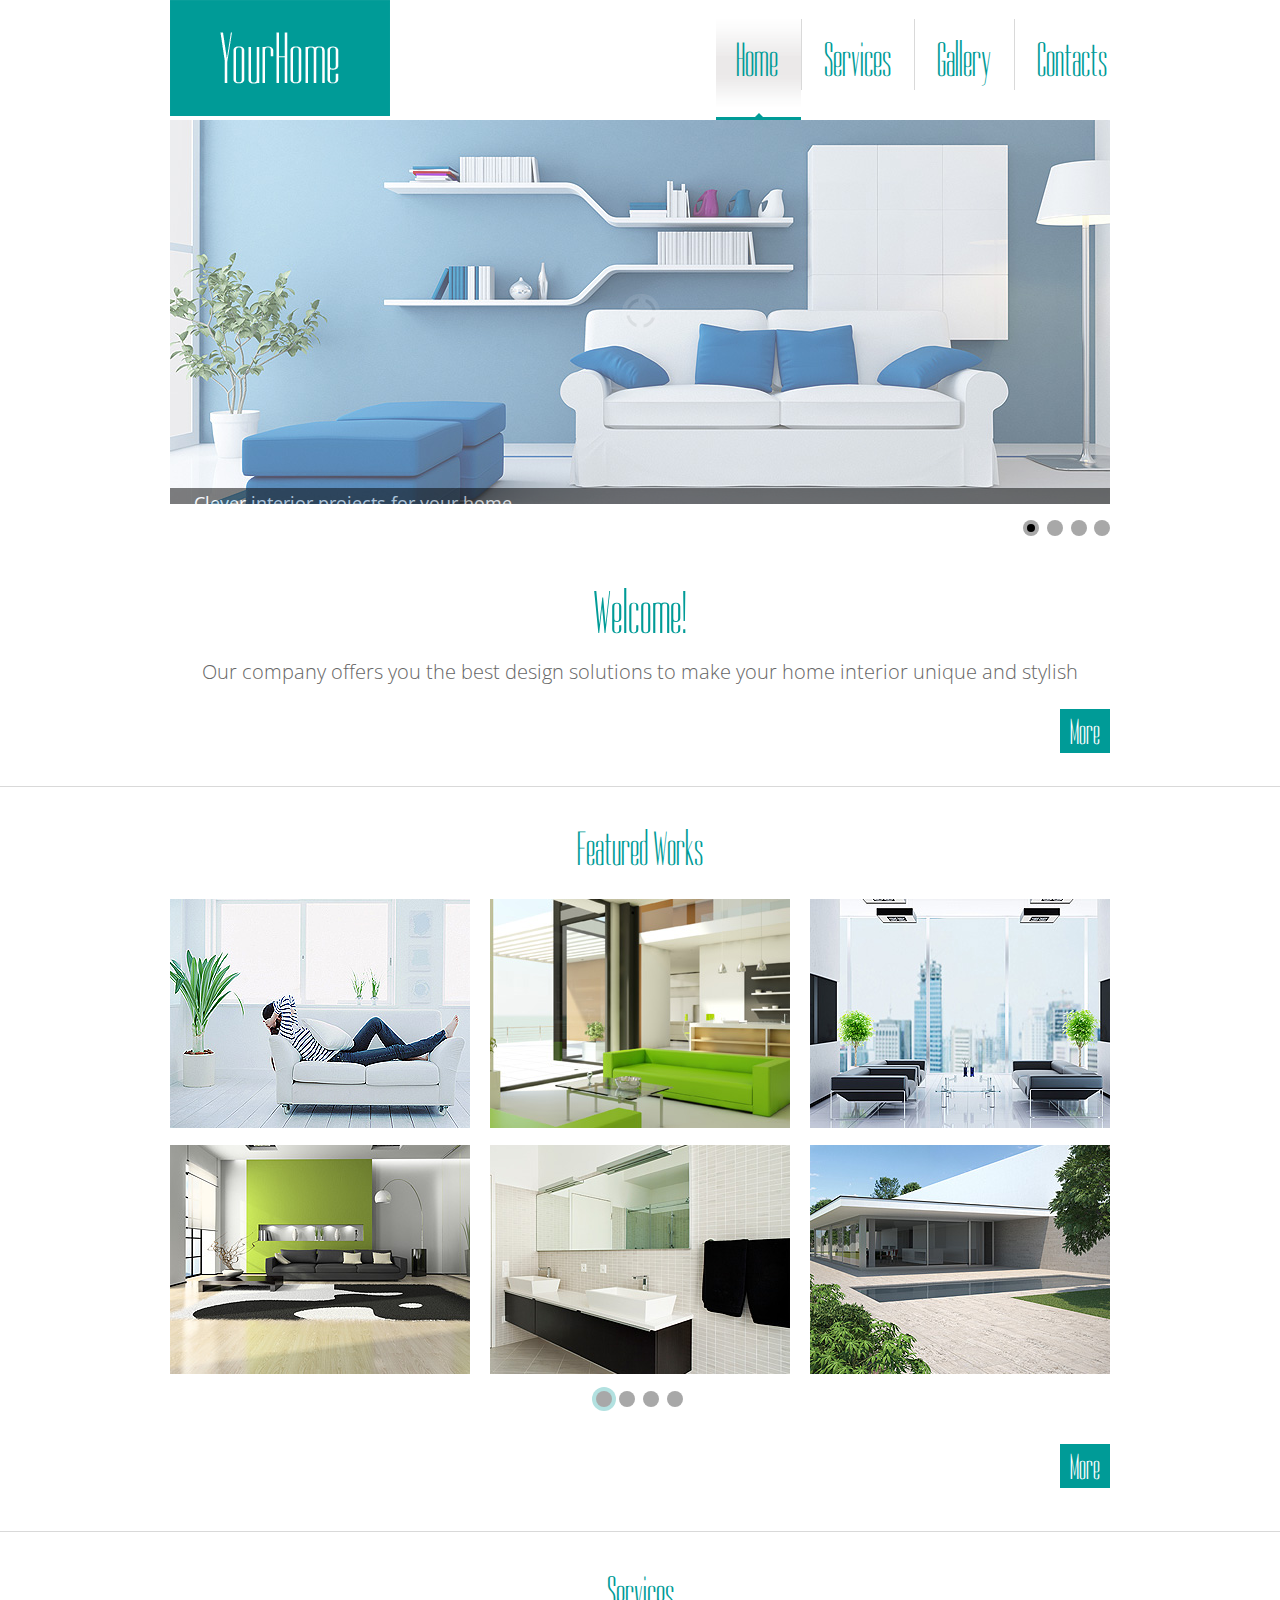
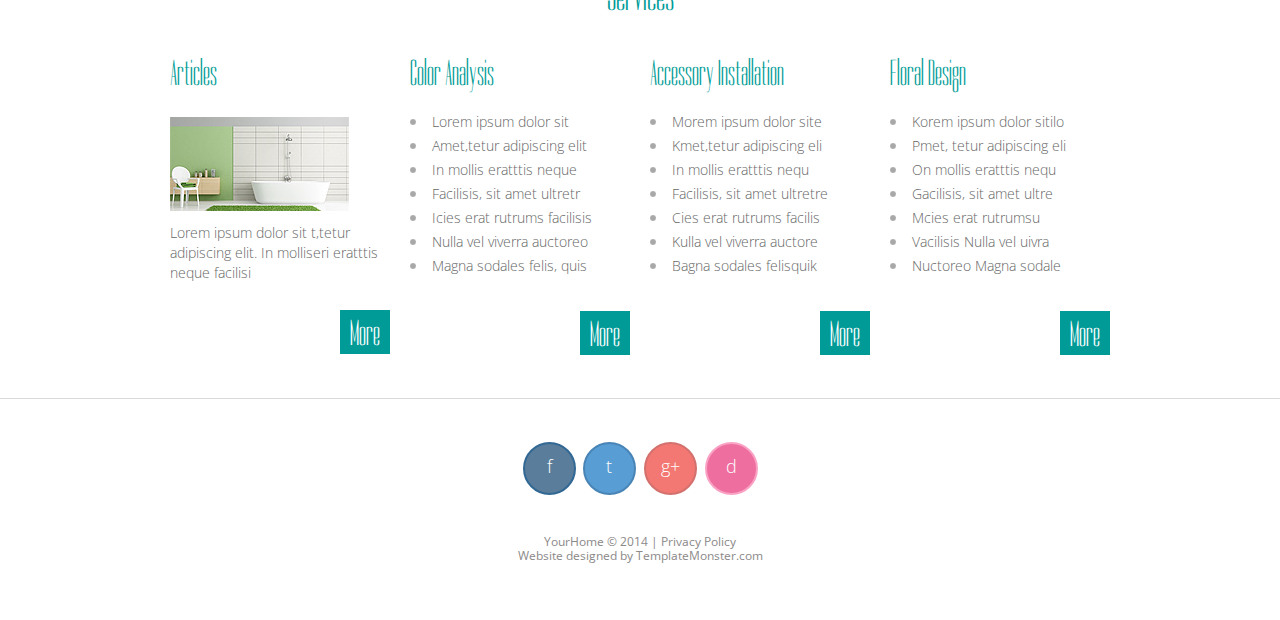
==== piscine_projet/site/index.html @ 0c4c8823 "projet piscine" ====
<!DOCTYPE html>
<html lang="en">
     <head>
     <title>Home</title>
     <meta charset="utf-8">
     <meta name = "format-detection" content = "telephone=no" />
     <link rel="icon" href="images/favicon.ico">
     <link rel="shortcut icon" href="images/favicon.ico" />
     <link rel="stylesheet" href="css/camera.css">
    <link rel="stylesheet"  href="css/component.css" />
  <link rel="stylesheet" type="text/css" href="css/tooltipster.css" />
     <link rel="stylesheet" href="css/style.css">
     <script src="js/jquery.js"></script>
     <script src="js/jquery-migrate-1.2.1.js"></script>
     <script src="js/script.js"></script> 
     <script src="js/superfish.js"></script>
     <script src="js/jquery.ui.totop.js"></script>
     <script src="js/jquery.equalheights.js"></script>
     <script src="js/jquery.mobilemenu.js"></script>
     <script src="js/jquery.easing.1.3.js"></script>
      <script src="js/jquery.tooltipster.js"></script>
     <script src="js/camera.js"></script>
     <!--[if (gt IE 9)|!(IE)]><!-->
     <script src="js/jquery.mobile.customized.min.js"></script>
     <!--<![endif]-->
    <script src="js/modernizr.custom.js"></script>
     <script>
       $(document).ready(function(){
        jQuery('#camera_wrap').camera({
            loader: 'pie',
            pagination: true ,
            minHeight: '200',
            thumbnails: true,
            height: '40.85106382978723%',
            caption: true,
            navigation: true,
            fx: 'mosaic'
          });
        $().UItoTop({ easingType: 'easeOutQuart' });
               $('.tooltip').tooltipster();

        });
     </script>

    <!--[if lt IE 9]>
       <div style=' clear: both; text-align:center; position: relative;'>
         <a href="http://windows.microsoft.com/en-US/internet-explorer/products/ie/home?ocid=ie6_countdown_bannercode">
           <img src="http://storage.ie6countdown.com/assets/100/images/banners/warning_bar_0000_us.jpg" border="0" height="42" width="820" alt="You are using an outdated browser. For a faster, safer browsing experience, upgrade for free today." />
         </a>
      </div>
      <script src="js/html5shiv.js"></script>
      <link rel="stylesheet" media="screen" href="css/ie.css">


    <![endif]-->
     </head>
     
     <body class="page1" id="top">
     
<!--==============================header=================================--> 
<header>  
  <div class="container_12">
    <div class="grid_12">
        <h1>
        <a href="index.html">
          <img src="images/logo.png" alt="Your Happy Family">
        </a>
      </h1>
        <div class="menu_block ">
          <nav class="horizontal-nav full-width horizontalNav-notprocessed">
            <ul class="sf-menu">
                 <li class="current"><a href="index.html">Home</a></li>
                 <li><a href="index-1.html">Services</a></li>
                 <li><a href="index-2.html">Gallery</a></li>

                 <li><a href="index-4.html">Contacts</a></li>
               </ul>
            </nav>
           <div class="clear"></div>
        </div>
      </div>      
   </div>
</header>
<div class="container_12">
  <div class="grid_12">
    <div class="slider_wrapper ">
       <div class="camera_wrap" id="camera_wrap">
            <div data-thumb="images/thumb.png" data-src="images/slide.jpg">
                <div class="caption fadeFromBottom">
                    Clever interior projects for your home
                </div>
            </div>
            <div data-thumb="images/thumb1.jpg" data-src="images/slide1.jpg">
                <div class="caption fadeFromBottom">
                    Home improvement ideas for you
                </div>
            </div>
            <div data-thumb="images/thumb2.png" data-src="images/slide2.jpg">
                <div class="caption fadeFromBottom">
                    Premium design tips
                </div>
            </div>
            <div data-thumb="images/thumb3.png" data-src="images/slide3.jpg">
                <div class="caption fadeFromBottom">
                  Only creative ideas
                </div>
            </div>           
        </div>
    </div>
  </div>
</div>
<div class="page1_block">
  <div class="container_12">
    <div class="grid_12">
      <div class="center">
        <h2>Welcome!</h2>
        Our company offers you the best design solutions to make your home interior unique and stylish
        <div class="alright">
          <a href="#" class="btn">More</a>
        </div>
      </div>
    </div>
  </div>
</div>
<!--==============================Content=================================-->
<div class="content"><div class="ic">More Website Templates @ TemplateMonster.com - March 10, 2014!</div>
  <div class="container_12">
    <div class="grid_12 center">
      <h3>Featured Works</h3>
      <section class="tt-grid-wrapper">
        <ul class="tt-grid tt-effect-stackback tt-effect-delay">
          
          <li><a href="#"><img src="images/feat1.jpg" alt="img01"></a></li>
          <li><a href="#"><img src="images/feat2.jpg" alt="img02"></a></li>
          <li><a href="#"><img src="images/feat3.jpg" alt="img03"></a></li>
          <li><a href="#"><img src="images/feat4.jpg" alt="img04"></a></li>
          <li><a href="#"><img src="images/feat5.jpg" alt="img05"></a></li>
          <li><a href="#"><img src="images/feat6.jpg" alt="img06"></a></li>
        </ul>
        <nav>
          <a class="tt-current"></a><a></a><a></a><a></a>
        </nav>
      </section>
      <div class="clear"></div>
      <div class="alright">
      <a href="#" class="btn">More</a>
      </div>
    </div>
  </div>
  <div class="hor"></div>
  <div class="container_12">
    <div class="grid_12 center">
      <h3>Services</h3>
    </div>
    <div class="grid_3">
      <h4>Articles</h4>
      <img src="images/page1_img1.jpg" alt="" class="img_inner">
      Lorem ipsum dolor sit t,tetur adipiscing elit. In molliseri eratttis neque facilisi
      <div class="alright"><a href="#" class="btn">More</a></div>
    </div>
    <div class="grid_3">
      <h4>Color Analysis</h4>
      <ul class="list">
        <li><a href="#">Lorem ipsum dolor sit </a></li>
        <li><a href="#">Amet,tetur adipiscing elit</a></li>
        <li><a href="#">In mollis eratttis neque </a></li>
        <li><a href="#">Facilisis, sit amet ultretr</a></li>
        <li><a href="#">Icies erat rutrums facilisis</a></li>
        <li><a href="#">Nulla vel viverra auctoreo</a></li>
        <li><a href="#">Magna sodales felis, quis</a></li>
      </ul>
      <div class="alright"><a href="#" class="btn">More</a></div>
    </div>
    <div class="grid_3">
      <h4>Accessory Installation</h4>
      <ul class="list">
        <li><a href="#">Morem ipsum dolor site</a></li>
        <li><a href="#">Kmet,tetur adipiscing eli</a></li>
        <li><a href="#">In mollis eratttis nequ </a></li>
        <li><a href="#">Facilisis, sit amet ultretre</a></li>
        <li><a href="#">Cies erat rutrums facilis </a></li>
        <li><a href="#">Kulla vel viverra auctore</a></li>
        <li><a href="#">Bagna sodales felisquik </a></li>
      </ul>
      <div class="alright"><a href="#" class="btn">More</a></div>
    </div>
    <div class="grid_3">
      <h4>Floral Design</h4>
      <ul class="list">
        <li><a href="#">Korem ipsum dolor sitilo</a></li>
        <li><a href="#">Pmet, tetur adipiscing eli</a></li>
        <li><a href="#">On mollis eratttis nequ </a></li>
        <li><a href="#">Gacilisis, sit amet ultre</a></li>
        <li><a href="#">Mcies erat rutrumsu </a></li>
        <li><a href="#">Vacilisis Nulla vel uivra </a></li>
        <li><a href="#">Nuctoreo Magna sodale </a></li>
      </ul>    
      <div class="alright"><a href="#" class="btn">More</a></div>
    </div>
  </div>
</div>
<!--==============================footer=================================-->
<footer>   
    <div class="container_12">
      
      <div class="grid_12">
      <div class="socials">
      <section id="facebook">
        <a href="#" target="_blank"><span id="fackbook" class="tooltip" title="Link us on Facebook">f</span></a>
        </section>
        <section id="twitter">
        <a href="#" target="_blank"><span id="twitter-default" class="tooltip" title="Follow us on Twitter">t</span></a>
        </section>      
        <section id="google">
        <a href="#" target="_blank"><span id="google-default" class="tooltip" title="Follow us on Google Plus">g<span>+</span></span></a>
        </section>        
        <section id="rss">
        <a href="#" target="_blank"><span id="rss-default" class="tooltip" title="Follow us on Dribble">d</span></a>
        </section>      
        </div>
        <div class="copy">
        YourHome &copy; 2014  |  <a href="#">Privacy Policy</a> <br> Website designed by <a href="http://www.templatemonster.com/" rel="nofollow">TemplateMonster.com  </a>
        </div>
         
      </div>
    </div>  
</footer>
    <script src="js/classie.js"></script>

    <script src="js/thumbnailGridEffects.js"></script>

</body>
</html>
---- piscine_projet/site/css/camera.css ----
/**************************
*
*	GENERAL
*
**************************/


.slider_wrapper {
	position: relative;
	text-align: left;
	z-index: 999;
}

.camera_target_content {
	overflow: hidden !important;

}

.camera_wrap {
	display: none;
	position: relative;
	overflow: visible !important;
	z-index: 0;
	margin-bottom: 0 !important;
}


.camera_wrap img {
	max-width: 10000px;
}

.camera_fakehover {
	height: 100%;
	min-height: 60px;
	position: relative;
	width: 100%;
}

.camera_src {
	display: none;
}
.cameraCont, .cameraContents {
	height: 100%;
	position: relative;
	width: 100%;
	z-index: 1;
}
.cameraSlide {
	bottom: 0;
	left: 0;
	position: absolute;
	right: 0;
	top: 0;
	width: 100%;
}
.cameraContent {
	bottom: 0;
	display: none;
	left: 0;
	position: absolute;
	right: 0;
	top: 0;
	width: 100%;
}
.camera_target {
	bottom: 0;
	height: 100%;
	left: 0;
	overflow: hidden;
	position: absolute;
	right: 0;
	text-align: left;
	top: 0;
	width: 100%;
	z-index: 0;
}
.camera_overlayer {
	bottom: 0;
	height: 100%;
	left: 0;
	overflow: hidden;
	position: absolute;
	right: 0;
	top: 0;
	width: 100%;
	z-index: 0;
}
.camera_target_content {
	bottom: 0;
	left: 0;
	overflow: hidden;
	position: absolute;
	right: 0;
	top: 0;
	z-index: 2;
}
.camera_target_content .camera_link {
    background: url(../images/blank.gif);
	display: block;
	height: 100%;
	text-decoration: none;
}
.camera_loader {
    background: #fff url(../images/camera-loader.gif) no-repeat center;
	background: rgba(255, 255, 255, 0.9) url(../images/camera-loader.gif) no-repeat center;
	border: 1px solid #ffffff;
	border-radius: 18px;
	height: 36px;
	left: 50%;
	overflow: hidden;
	position: absolute;
	margin: -18px 0 0 -18px;
	top: 50%;
	width: 36px;
	z-index: 3;
}

.camera_nav_cont {
	height: 65px;
	overflow: hidden;
	position: absolute;
	right: 9px;
	top: 15px;
	width: 120px;
	z-index: 4;
}
.camerarelative {
	overflow: hidden;
	position: relative;
}
.imgFake {
	cursor: pointer;
}
.camera_commands > .camera_stop {
	display: none;	
}


.camera_thumbs_cont {
	z-index: 900;
	position: absolute;
	bottom: 0;
	left: 0;
	right: 0;
}


.camera_thumbs_cont > div {
	float: left;
	width: 100%;

}
.camera_thumbs_cont ul {
	background: url(../images/thumb_bg.png) 0 0 repeat;
	overflow: hidden;
	position: relative;
	width: 100% !important;
	margin: 0 !important;
	margin-left: 0px !important;
	left: 0% !important;
	margin-top: 0px !important;
	text-align: center;
	padding: 10px 0 10px;
}
.camera_thumbs_cont ul li {
	background-color: transparent;
	display: inline-block;
	font-size: 0;
	line-height: 0;
	transition: 0.5s ease;
	-o-transition: 0.5s ease;
	-webkit-transition: 0.5s ease;
}

.camera_thumbs_cont ul li+li  {
	margin-left: 11px !important;
}
.camera_thumbs_cont ul li > img {
	cursor: pointer;
	opacity: 1 !important;
	vertical-align:bottom;
	transition: 0.5s ease;
	-o-transition: 0.5s ease;
	-webkit-transition: 0.5s ease;
}





.camera_thumbs_cont ul li:hover, .camera_thumbs_cont ul li.cameracurrent {
	opacity: 0.5;
}
.camera_clear {
	display: block;
	clear: both;
}
.showIt {
	display: none;
}
.camera_clear {
	clear: both;
	display: block;
	height: 1px;
	margin: -1px 0 25px;
	position: relative;
	text-align: right;
}



.caption {
	position: absolute;
	text-align: left;
	left: 0px;
	right: 0;
	font-weight: normal;
	bottom: 0px;
	font-size: 18px;
	line-height: 20px;
	padding: 5px 24px 8px ;
	color: #fff;
	background-color: #000;
	-moz-box-sizing: border-box;
	-webkit-box-sizing: border-box;
	-o-box-sizing: border-box;
	box-sizing: border-box;
}


.caption a {
	font: 600 15px/20px 'Open Sans', sans-serif;
	text-transform: uppercase;
	color: #fff;
	display: inline-block;
	background-color: #ffd400;
	padding: 14px 20px 16px;
}

.caption a:hover {
	background-color: #363f45;
}

/**************************
*
*	COLORS & SKINS
*
**************************/

/*

.camera_pag  {
	display: block;
	position: absolute;
	bottom: 20px;
	right: 20px;
	overflow: hidden;
	z-index: 999;
	text-align: left;

}

.camera_pag_ul {
 	overflow: hidden;


}

.camera_pag ul li {
	float: left;
}

.camera_pag ul li+li {
	margin-left: 8px;
}

.camera_pag ul li+li+li {
	margin-left: 7px;
}

.camera_pag ul li span {
	background: url(../images/pagination.png) right 0 no-repeat;
	display: block;
	width: 14px;
	height: 14px;
	overflow: hidden;
	color: transparent;
	text-indent: -100px;
}

.camera_pag ul li:hover span, .camera_pag ul li.cameracurrent span {
	cursor: pointer;
	background-position: 0 0;
}









*/






.camera_command_wrap {
	left: 0;
	position: relative;
	right:0;
	z-index: 4;
}
.camera_wrap .camera_pag .camera_pag_ul {
	list-style: none;
	margin: 0;
	padding: 0;
	text-align: right;
}
.camera_wrap .camera_pag .camera_pag_ul li {
	-webkit-border-radius: 8px;
	-moz-border-radius: 8px;
	border-radius: 8px;
	cursor: pointer;
	display: inline-block;
	height: 16px;
	margin: 20px 5px;
	position: relative;
	text-align: left;
	text-indent: -9999px;
	width: 16px;
}
.camera_commands_emboss .camera_pag .camera_pag_ul li {
	-moz-box-shadow:
		0px 1px 0px rgba(255,255,255,1),
		inset 0px 1px 1px rgba(0,0,0,0.2);
	-webkit-box-shadow:
		0px 1px 0px rgba(255,255,255,1),
		inset 0px 1px 1px rgba(0,0,0,0.2);
	box-shadow:
		0px 1px 0px rgba(255,255,255,1),
		inset 0px 1px 1px rgba(0,0,0,0.2);
}
.camera_wrap .camera_pag .camera_pag_ul li > span {
	-webkit-border-radius: 5px;
	-moz-border-radius: 5px;
	border-radius: 5px;
	height: 8px;
	left: 4px;
	overflow: hidden;
	position: absolute;
	top: 4px;
	width: 8px;
}
.camera_commands_emboss .camera_pag .camera_pag_ul li:hover > span {
	-moz-box-shadow:
		0px 1px 0px rgba(255,255,255,1),
		inset 0px 1px 1px rgba(0,0,0,0.2);
	-webkit-box-shadow:
		0px 1px 0px rgba(255,255,255,1),
		inset 0px 1px 1px rgba(0,0,0,0.2);
	box-shadow:
		0px 1px 0px rgba(255,255,255,1),
		inset 0px 1px 1px rgba(0,0,0,0.2);
}
.camera_wrap .camera_pag .camera_pag_ul li.cameracurrent > span {
	-moz-box-shadow: 0;
	-webkit-box-shadow: 0;
	box-shadow: 0;
}
.camera_pag_ul li img {
	display: none;
	position: absolute;
}
.camera_pag_ul .thumb_arrow {
  	width: 0px;
	height: 0px;
	border-style: solid;
	border-width: 8px 7px 0 7px;
	border-color: #ffffff transparent transparent transparent;
	top: -8px !important;
	left: 50%;
	margin-left: -7px;
	position: absolute;
}
.camera_prev, .camera_next, .camera_commands {
	cursor: pointer;
	height: 40px;
	margin-top: -20px;
	position: absolute;
	top: 50%;
	width: 40px;
	z-index: 2;
}
.camera_prev {
	left: 0;
}
.camera_prev > span {
	display: block;
	height: 40px;
	width: 40px;
}
.camera_next {
	right: 0;
}
.camera_next > span {
	display: block;
	height: 40px;
	width: 40px;
}
.camera_commands {
	right: 41px;
}
.camera_commands > .camera_play {
	height: 40px;
	width: 40px;
}
.camera_commands > .camera_stop {
	display: block;
	height: 40px;
	width: 40px;
}
.camera_wrap .camera_pag .camera_pag_ul li {
	-webkit-border-radius: 8px;
	-moz-border-radius: 8px;
	border-radius: 8px;
	cursor: pointer;
	display: inline-block;
	height: 16px;
	margin: 20px 5px;
	position: relative;
	text-indent: -9999px;
	width: 16px;
}
.camera_thumbs_cont {
	-webkit-border-bottom-right-radius: 4px;
	-webkit-border-bottom-left-radius: 4px;
	-moz-border-radius-bottomright: 4px;
	-moz-border-radius-bottomleft: 4px;
	border-bottom-right-radius: 4px;
	border-bottom-left-radius: 4px;
	overflow: hidden;
	position: relative;
	width: 100%;
}
.camera_commands_emboss .camera_thumbs_cont {
	-moz-box-shadow:
		0px 1px 0px rgba(255,255,255,1),
		inset 0px 1px 1px rgba(0,0,0,0.2);
	-webkit-box-shadow:
		0px 1px 0px rgba(255,255,255,1),
		inset 0px 1px 1px rgba(0,0,0,0.2);
	box-shadow:
		0px 1px 0px rgba(255,255,255,1),
		inset 0px 1px 1px rgba(0,0,0,0.2);
}
.camera_thumbs_cont > div {
	float: left;
	width: 100%;
}
.camera_thumbs_cont ul {
	overflow: hidden;
	padding: 3px 4px 8px;
	position: relative;
	text-align: center;
}
.camera_thumbs_cont ul li {
	display: inline;
	padding: 0 4px;
}
.camera_thumbs_cont ul li > img {
	border: 1px solid;
	cursor: pointer;
	margin-top: 5px;
	vertical-align:bottom;
}
.camera_clear {
	display: block;
	clear: both;
}
.showIt {
	display: none;
}
.camera_clear {
	clear: both;
	display: block;
	height: 1px;
	margin: -1px 0 25px;
	position: relative;
}

.camera_pag {
	z-index: 999;
}

.camera_pag_ul {
	padding-right: 1px !important;
}

.camera_pag_ul li {
	margin-top: 16px !important;
	margin-left: 8px !important;
	margin-right: 0 !important;
	margin-bottom: 0 !important;
    background: none repeat scroll 0 0 #a8a8a8;
}


.camera_pag_ul li+li+li{
	margin-right: -1px !important;
}

.camera_wrap .camera_pag .camera_pag_ul li.cameracurrent > span {
    background: none repeat scroll 0 0 #000;
}

.camera_pag_ul li img {
	top: -70px !important;
    border: 3px solid #fff;
    box-shadow: 0 1px 6px rgba(0, 0, 0, 0.5);
}

.camera_pie {
	left: 858px;
	top: 24px;
	position: absolute;
}

.camera_prev, .camera_next {
	transition: opacity 0.5s ease;
	-o-transition: opacity 0.5s ease;
	-webkit-transition: opacity 0.5s ease;
	display: block;
	position: absolute;
	width: 39px;
	height: 39px;
	left: 0;
	color: #cdcdce;
	cursor: pointer;
	top: 148px;
	margin-top: 0;
	opacity: 0;
	z-index: 999;
	background: url(../images/prevnext.png) 0 0 no-repeat;
}

#camera_wrap:hover .camera_prev,
#camera_wrap:hover .camera_next,
#camera_wrap:hover .camera_play, 
#camera_wrap:hover .camera_stop  {
	opacity: 1;
}

.camera_next {
	right: 0;
	left: auto;
	background-position: right bottom;
}

.camera_prev:hover {
	background-position: 0 bottom;
}

.camera_next:hover  {
	background-position: right 0;
}

.camera_commands {
	position: absolute;
	top: 148px;
	right: 40px;
	margin: 0;
}

.camera_play, 
.camera_stop {
	opacity: 0;
	background: url(../images/cam_play.png) 0 0 no-repeat;
	width: 39px;
	height: 39px !important;
	transition: opacity 0.5s ease;
	-o-transition: opacity 0.5s ease;
	-webkit-transition: opacity 0.5s ease;
}

.camera_play {
	display: none;
	background-position: 0 bottom;
}
---- piscine_projet/site/css/component.css ----
.tt-grid *,
.tt-grid *:after,
.tt-grid *::before {
	-webkit-box-sizing: border-box;
	-moz-box-sizing: border-box;
	box-sizing: border-box;
}

.tt-grid {
	position: relative;
	padding-top: 16px;
	margin: 0px -10px 8px;
	max-width: 960px;
	list-style: none;
	text-align: center;
	font-size: 0px;
}

.tt-grid:before,
.tt-grid:after {
	display: table;
	content: ' ';
}

.tt-grid:after {
	clear: both;
}

.tt-grid li {
	position: relative;
	display: inline-block;
	margin: 8px 10px 9px;
	width: 300px;
	height: 229px;
	-webkit-backface-visibility: hidden;
	backface-visibility: hidden;
}

.tt-grid li a,
.tt-grid li a img {
	display: block;
	margin: 0 auto;
	border: none;
}

.tt-grid li a {
	background: #000;
	position: absolute;
	top: 0;
	left: 0;
}

.tt-grid li a:nth-child(2) {
	z-index: 1;
	visibility: hidden;
}

/* Navigation */
.tt-grid-wrapper nav {
	text-align: center;
}

.tt-grid-wrapper nav a {
	display: inline-block;

	margin: 0 4px 0 3px;
	width: 16px;
	height: 16px;
	border-radius: 50%;
	background: #a8a8a8;
	cursor: pointer;
	-webkit-transition: all 0.2s;
	transition: all 0.2s;
}

.tt-grid-wrapper nav a+a+a {
	margin-left: 4px;
}

.touch .tt-grid-wrapper nav a {
	width: 30px;
	height: 30px;
}

.tt-grid-wrapper nav a:hover {
	opacity: 1;
}

.tt-grid-wrapper nav a.tt-current {
	opacity: 1;
	box-shadow: 0 0 0 4px #b2e1e0;
}

.tt-grid.tt-effect-active li a {
	pointer-events: none;
}

/* Individual grid effects */

/* Fall down / scale up */
.tt-effect-fall.tt-effect-active li:not(.tt-empty) a:first-child {
	-webkit-animation: fallDown 0.6s forwards;
	animation: fallDown 0.6s forwards;
}

.tt-effect-fall.tt-effect-active li a:nth-child(2),
.tt-effect-fall.tt-effect-active li.tt-empty a {
	opacity: 0;
	-webkit-animation: scaleUpFadeIn 0.6s forwards;
	animation: scaleUpFadeIn 0.6s forwards;
}

/* Slide and reveal */
.tt-effect-slide.tt-effect-active li:not(.tt-empty) a:first-child {
	z-index: 100;
	overflow: hidden;
	margin: 0;
	-webkit-animation: slideOut 0.5s forwards;
	animation: slideOut 0.5s forwards;
}

.tt-effect-slide.tt-effect-active a:nth-child(2) {
	visibility: visible;
}

.tt-effect-slide.tt-effect-active li:not(.tt-empty) a:only-child {
	-webkit-animation: fadeOut 0.5s forwards;
	animation: fadeOut 0.5s forwards;
}

.tt-effect-slide.tt-effect-active li.tt-empty a {
	-webkit-animation: fadeIn 0.5s forwards;
	animation: fadeIn 0.5s forwards;
}

/* Fall and rotate */
.tt-effect-fallrotate.tt-effect-active li:not(.tt-empty) a:first-child {
	z-index: 10;
	-webkit-transform-origin: 0 0;
	transform-origin: 0 0;
	-webkit-animation: fallRotate 0.6s ease-in forwards;
	animation: fallRotate 0.6s ease-in forwards;
}

.tt-effect-fallrotate.tt-effect-active li a:nth-child(2),
.tt-effect-fallrotate.tt-effect-active li.tt-empty a {
	visibility: visible;
}

.tt-effect-fallrotate.tt-effect-active li.tt-empty a {
	opacity: 0;
	-webkit-animation: fadeIn 0.6s forwards;
	animation: fadeIn 0.6s forwards;
}

.tt-effect-fallrotate li:nth-child(4) { z-index: 1; } /* order for correct overlapping */
.tt-effect-fallrotate li:nth-child(5) { z-index: 2; }
.tt-effect-fallrotate li:nth-child(6) { z-index: 3; }
.tt-effect-fallrotate li:first-child { z-index: 4; }
.tt-effect-fallrotate li:nth-child(2) { z-index: 5; }
.tt-effect-fallrotate li:nth-child(3) { z-index: 6; }

/* Scale and rotate */
.tt-effect-scalerotate.tt-effect-active li:not(.tt-empty) a:first-child {
	-webkit-animation: scaleRotateOut 0.6s forwards;
	animation: scaleRotateOut 0.6s forwards;
}

.tt-effect-scalerotate.tt-effect-active li a:nth-child(2),
.tt-effect-scalerotate.tt-effect-active li.tt-empty a {
	opacity: 0;
	-webkit-animation: scaleRotateIn 0.6s forwards;
	animation: scaleRotateIn 0.6s forwards;
}

.tt-effect-scalerotate.tt-effect-active li:not(.tt-empty) a:only-child {
	-webkit-animation: fadeOut 0.6s forwards;
	animation: fadeOut 0.6s forwards;
}

.tt-effect-scalerotate li:nth-child(-n+3) { z-index: 2; } /* order for correct overlapping */
.tt-effect-scalerotate li:nth-last-child(-n+3) { z-index: 1; }

/* Stack back 3D */
.tt-effect-stackback li {
	-webkit-perspective: 1000px;
	perspective: 1000px;
}

.tt-effect-stackback li a {
	-webkit-transform-style: preserve-3d;
	transform-style: preserve-3d;
	-webkit-backface-visibility: hidden;
	backface-visibility: hidden;
}

.tt-effect-stackback.tt-effect-active li:not(.tt-empty) a:first-child {
	-webkit-animation: moveLeft 0.8s forwards;
	animation: moveLeft 0.8s forwards;
}

.tt-effect-stackback.tt-effect-active li a:nth-child(2),
.tt-effect-stackback.tt-effect-active li.tt-empty a {
	z-index: -1;
	-webkit-animation: popUp 0.8s ease-in forwards;
	animation: popUp 0.8s ease-in forwards;
}

.tt-effect-stackback.tt-effect-active li:not(.tt-empty) a:only-child {
	-webkit-animation: fadeOut 0.8s forwards;
	animation: fadeOut 0.8s forwards;
}

.tt-effect-stackback.tt-effect-active li.tt-empty a {
	opacity: 0;
	-webkit-animation: fadeIn 0.8s forwards;
	animation: fadeIn 0.8s forwards;
}

/* 3d flip */
.tt-effect-3dflip li {
	-webkit-perspective: 1000px;
	perspective: 1000px;
}

.tt-effect-3dflip li a {
	-webkit-transform-style: preserve-3d;
	transform-style: preserve-3d;
	-webkit-backface-visibility: hidden;
	backface-visibility: hidden;
}

.tt-effect-3dflip.tt-effect-active li:not(.tt-empty) a:first-child {
	-webkit-transform-origin: 0% 50%;
	transform-origin: 0% 50%;
	-webkit-animation: rotateOutLeft 0.6s forwards;
	animation: rotateOutLeft 0.6s forwards;
}

.tt-effect-3dflip.tt-effect-active li a:nth-child(2),
.tt-effect-3dflip.tt-effect-active li.tt-empty a {
	opacity: 0;
	-webkit-transform-origin: 100% 50%;
	transform-origin: 100% 50%;
	-webkit-animation: rotateInRight 0.6s ease-in forwards;
	animation: rotateInRight 0.6s ease-in forwards;
}

/* Bring back */
/* From https://github.com/hakimel/kontext by Hakim El Hattab, http://hakim.se */
.tt-effect-bringback li {
	-webkit-perspective: 1000px;
	perspective: 1000px;
}

.tt-effect-bringback li a {
	-webkit-transform-style: preserve-3d;
	transform-style: preserve-3d;
	-webkit-backface-visibility: hidden;
	backface-visibility: hidden;
}

.tt-effect-bringback.tt-effect-active li:not(.tt-empty) a:first-child {
	-webkit-animation: hideLeft 0.8s forwards;
	animation: hideLeft 0.8s forwards;
}

.tt-effect-bringback.tt-effect-active li a:nth-child(2) {
	z-index: -1;
	-webkit-animation: showRight 0.8s forwards;
	animation: showRight 0.8s forwards;
}

.tt-effect-bringback.tt-effect-active li:not(.tt-empty) a:only-child {
	-webkit-animation: fadeOut 0.8s forwards;
	animation: fadeOut 0.8s forwards;
}

.tt-effect-bringback.tt-effect-active li.tt-empty a {
	opacity: 0;
	-webkit-animation: fadeIn 0.8s forwards;
	animation: fadeIn 0.8s forwards;
}

/* Superscale */
.tt-effect-superscale.tt-effect-active li:not(.tt-empty) a:first-child {
	-webkit-animation: scaleDown 0.6s ease-in-out forwards;
	animation: scaleDown 0.6s ease-in-out forwards;
}

.tt-effect-superscale.tt-effect-active li a:nth-child(2),
.tt-effect-superscale.tt-effect-active li.tt-empty a {
	opacity: 0;
	-webkit-animation: scaleIn 0.6s ease-in-out forwards;
	animation: scaleIn 0.6s ease-in-out forwards;
}

/* Center flip */
.tt-effect-flip li {
	-webkit-perspective: 1500px;
	perspective: 1500px;
}

.tt-effect-flip li a {
	-webkit-transform-style: preserve-3d;
	transform-style: preserve-3d;
	-webkit-backface-visibility: hidden;
	backface-visibility: hidden;
}

.tt-effect-flip.tt-effect-active li:not(.tt-empty) a:first-child {
	-webkit-animation: flipOut 0.8s ease-in forwards;
	animation: flipOut 0.8s ease-in forwards;
}

.tt-effect-flip.tt-effect-active li a:nth-child(2),
.tt-effect-flip.tt-effect-active li.tt-empty a {
	opacity: 0;
	-webkit-animation: flipIn 0.8s ease-in forwards;
	animation: flipIn 0.8s ease-in forwards;
}

/* Front row */
.tt-effect-frontrow li {
	overflow: hidden;
}

.tt-effect-frontrow.tt-effect-active li:not(.tt-empty) a:first-child {
	-webkit-animation: moveToBack 0.8s forwards;
	animation: moveToBack 0.8s forwards;
}

.tt-effect-frontrow.tt-effect-active li a:nth-child(2),
.tt-effect-frontrow.tt-effect-active li.tt-empty a {
	-webkit-animation: moveToFront 0.8s forwards;
	animation: moveToFront 0.8s forwards;
}

.tt-effect-frontrow.tt-effect-active li.tt-empty a {
	opacity: 0;
}

.tt-effect-frontrow.tt-effect-active li:not(.tt-empty) a:only-child {
	-webkit-animation: fadeOut 0.5s forwards;
	animation: fadeOut 0.5s forwards;
}

/* Animation delays */
.tt-grid-wrapper .tt-effect-delay.tt-effect-active li:nth-child(2) a {
	-webkit-animation-delay: 0.1s;
	animation-delay: 0.1s;
}

.tt-grid-wrapper .tt-effect-delay.tt-effect-active li:nth-child(3) a {
	-webkit-animation-delay: 0.2s;
	animation-delay: 0.2s;
}

.tt-grid-wrapper .tt-effect-delay.tt-effect-active li:nth-child(4) a {
	-webkit-animation-delay: 0.3s;
	animation-delay: 0.3s;
}

.tt-grid-wrapper .tt-effect-delay.tt-effect-active li:nth-child(5) a {
	-webkit-animation-delay: 0.4s;
	animation-delay: 0.4s;
}

.tt-grid-wrapper .tt-effect-delay.tt-effect-active li:nth-child(6) a {
	-webkit-animation-delay: 0.5s;
	animation-delay: 0.5s;
}

/* Reverse delays */
.tt-grid-wrapper .tt-effect-delay-reversed.tt-effect-active li:nth-child(5) a {
	-webkit-animation-delay: 0.1s;
	animation-delay: 0.1s;
}

.tt-grid-wrapper .tt-effect-delay-reversed.tt-effect-active li:nth-child(4) a {
	-webkit-animation-delay: 0.2s;
	animation-delay: 0.2s;
}

.tt-grid-wrapper .tt-effect-delay-reversed.tt-effect-active li:nth-child(3) a {
	-webkit-animation-delay: 0.3s;
	animation-delay: 0.3s;
}

.tt-grid-wrapper .tt-effect-delay-reversed.tt-effect-active li:nth-child(2) a {
	-webkit-animation-delay: 0.4s;
	animation-delay: 0.4s;
}

.tt-grid-wrapper .tt-effect-delay-reversed.tt-effect-active li:nth-child(1) a {
	-webkit-animation-delay: 0.5s;
	animation-delay: 0.5s;
}

/* Animations */
@-webkit-keyframes fallDown { 
	to { opacity: 0; -webkit-transform: translateY(70%); }
}

@keyframes fallDown { 
	to { opacity: 0; transform: translateY(70%); }
}

@-webkit-keyframes scaleUpFadeIn { 
	from { opacity: 0; -webkit-transform: scale(0.8); }
	to { visibility: visible; opacity: 1; -webkit-transform: scale(1); }
}

@keyframes scaleUpFadeIn { 
	from { opacity: 0; transform: scale(0.8); }
	to { visibility: visible; opacity: 1; transform: scale(1); }
}

@-webkit-keyframes slideOut { 
	from { width: 100%; }
	to { width: 0%; }
}

@keyframes slideOut { 
	from { width: 100%; }
	to { width: 0%; }
}

@-webkit-keyframes fadeOut { 
	from { opacity: 1; }
	to { opacity: 0; }
}

@keyframes fadeOut { 
	from { opacity: 1; }
	to { opacity: 0; }
}

@-webkit-keyframes fadeIn { 
	from { opacity: 0; }
	to { opacity: 1; }
}

@keyframes fadeIn { 
	from { opacity: 0; }
	to { opacity: 1; }
}

@-webkit-keyframes fallRotate { 
	0% { -webkit-transform: translateY(0%) rotate(0deg); -webkit-animation-timing-function: ease-in;}
	40% { -webkit-transform: translateY(0%) rotate(20deg); -webkit-animation-timing-function: ease-out;}
	60% { -webkit-transform: translateY(0%) rotate(15deg); opacity: 1;}
	100% { -webkit-transform: translateY(150%) rotate(17deg); opacity: 0; }
}

@keyframes fallRotate { 
	0% { transform: translateY(0%) rotate(0deg); animation-timing-function: ease-in;}
	40% { transform: translateY(0%) rotate(20deg); animation-timing-function: ease-out;}
	60% { transform: translateY(0%) rotate(15deg); opacity: 1;}
	100% { transform: translateY(150%) rotate(17deg); opacity: 0; }
}

@-webkit-keyframes scaleRotateOut { 
	100% { opacity: 0; -webkit-transform: scale(0); }
}

@keyframes scaleRotateOut { 
	100% { opacity: 0; transform: scale(0); }
}

@-webkit-keyframes scaleRotateIn { 
	0% { opacity: 0; -webkit-transform: translateX(50%) translateY(100%) rotate(25deg); }
	100% { visibility: visible; opacity: 1; -webkit-transform: translateX(0%) translateY(0%) rotate(0deg); }
}

@keyframes scaleRotateIn { 
	0% { opacity: 0; transform: translateX(50%) translateY(100%) rotate(25deg); }
	100% { visibility: visible; opacity: 1; transform: translateX(0%) translateY(0%) rotate(0deg); }
}

@-webkit-keyframes moveLeft { 
	50% { opacity: 1; -webkit-transform: translateX(-100%) rotateY(35deg) rotateX(10deg); }
	100% { opacity: 1; -webkit-transform: translateX(0%) rotateY(0deg) rotateX(0deg); }
}

@keyframes moveLeft {
	50% { opacity: 1; transform: translateX(-100%) rotateY(35deg) rotateX(10deg); }
	100% { opacity: 1; transform: translateX(0%) rotateY(0deg) rotateX(0deg); }
}

@-webkit-keyframes popUp { 
	0% { -webkit-transform: translateZ(-200px); }
	50% { z-index: -1; }
	51% { z-index: 1; }
	70% { z-index: 1; visibility: visible; -webkit-transform: translateZ(50px); -webkit-animation-timing-function: ease-out; }
	100% { z-index: 1; visibility: visible; -webkit-transform: translateZ(0px); }
}

@keyframes popUp { 
	0% { transform: translateZ(-200px); }
	50% { z-index: -1; }
	51% { z-index: 1; }
	70% { z-index: 1; visibility: visible; transform: translateZ(50px); animation-timing-function: ease-out; }
	100% { z-index: 1; visibility: visible; transform: translateZ(0px); }
}

@-webkit-keyframes rotateOutLeft { 
	100% { opacity: 0; -webkit-transform: rotateY(90deg); }
}

@keyframes rotateOutLeft { 
	100% { opacity: 0; transform: rotateY(90deg); }
}

@-webkit-keyframes rotateInRight { 
	0% { opacity: 0; -webkit-transform: rotateY(-90deg); }
	100% { visibility: visible; opacity: 1; -webkit-transform: rotateY(0deg); }
}

@keyframes rotateInRight { 
	0% { opacity: 0; transform: rotateY(-90deg); }
	100% { visibility: visible; opacity: 1; transform: rotateY(0deg); }
}

@-webkit-keyframes hideLeft { 
	0% { -webkit-transform: translateZ(0px); }
	40% { -webkit-transform: translate(-40%, 0) scale(0.8) rotateY(20deg); }
	100% { opacity: 1; -webkit-transform: translateZ(-400px); }
}

@keyframes hideLeft { 
	0% { transform: translateZ(0px); }
	40% { transform: translate(-40%, 0) scale(0.8) rotateY(20deg); }
	100% { transform: translateZ(-400px); }
}

@-webkit-keyframes showRight { 
	0% { -webkit-transform: translateZ(-400px); }
	40% {  z-index: -1; -webkit-transform: translate(40%, 0) scale(0.8) rotateY(-20deg); }
	41% {  z-index: 1; }
	100% { z-index: 1; visibility: visible; -webkit-transform: translateZ(0px); }
}

@keyframes showRight { 
	0% { transform: translateZ(-400px); }
	40% {  z-index: -1; transform: translate(40%, 0) scale(0.8) rotateY(-20deg); }
	41% {  z-index: 1; }
	100% { z-index: 1; visibility: visible; transform: translateZ(0px); }
}

@-webkit-keyframes scaleDown { 
	100% { opacity: 0; -webkit-transform: scale(0); }
}

@keyframes scaleDown { 
	100% { opacity: 0; transform: scale(0); }
}

@-webkit-keyframes scaleIn { 
	0% { opacity: 0; -webkit-transform: scale(1.2); }
	100% { visibility: visible; opacity: 1; -webkit-transform: scale(1); }
}

@keyframes scaleIn { 
	0% { opacity: 0; transform: scale(1.2); }
	100% { visibility: visible; opacity: 1; transform: scale(1); }
}

@-webkit-keyframes flipOut { 
	50% { opacity: 0; -webkit-transform: rotateY(90deg); }
	100% { opacity: 0; -webkit-transform: rotateY(90deg); }
}

@keyframes flipOut { 
	50% { opacity: 0; transform: rotateY(90deg); }
	100% { opacity: 0; transform: rotateY(90deg); }
}

@-webkit-keyframes flipIn { 
	0% { opacity: 0; -webkit-transform: rotateY(-90deg); }
	50% { opacity: 0; -webkit-transform: rotateY(-90deg); }
	75% { visibility: visible; opacity: 1; -webkit-transform: rotateY(15deg); -webkit-animation-timing-function: ease-in; }
	100% { visibility: visible; opacity: 1; -webkit-transform: rotateY(0deg); }
}

@keyframes flipIn { 
	0% { opacity: 0; transform: rotateY(-90deg); }
	50% { opacity: 0; transform: rotateY(-90deg); }
	75% { visibility: visible; opacity: 1; transform: rotateY(15deg); animation-timing-function: ease-in; }
	100% { visibility: visible; opacity: 1; transform: rotateY(0deg); }
}

@-webkit-keyframes moveToBack { 
	100% { -webkit-transform: translateX(-60%) scale(.8); }
}

@keyframes moveToBack { 
	100% { transform: translateX(-60%) scale(.8); }
}

@-webkit-keyframes moveToBack { 
	100% { -webkit-transform: translateX(-60%) scale(.8); }
}

@-webkit-keyframes moveToFront { 
	0% { -webkit-transform: translateX(100%) scale(.8); }
	100% { visibility: visible; opacity: 1; -webkit-transform: translateX(0%) scale(1); }
}

@keyframes moveToFront { 
	0% { transform: translateX(100%) scale(.8); }
	100% { visibility: visible; opacity: 1; transform: translateX(0%) scale(1); }
}
---- piscine_projet/site/css/tooltipster.css ----
html {
	 -webkit-font-smoothing: antialiased;
}


/* This is the default Tooltipster theme (feel free to modify or duplicate and create multiple themes!): */
.tooltipster-default {
	border-radius: 5px; 
	border: 2px solid #000;
	background: #4c4c4c;
	color: #fff;
}

/* Use this next selector to style things like font-size and line-height: */
.tooltipster-default .tooltipster-content {
	font-family: Arial, sans-serif;
	font-size: 14px;
	line-height: 16px;
	padding: 8px 10px;
	overflow: hidden;
}

/* This next selector defines the color of the border on the outside of the arrow. This will automatically match the color and size of the border set on the main tooltip styles. Set display: none; if you would like a border around the tooltip but no border around the arrow */
.tooltipster-default .tooltipster-arrow .tooltipster-arrow-border {
	/* border-color: ... !important; */
}


/* If you're using the icon option, use this next selector to style them */
.tooltipster-icon {
	cursor: help;
	margin-left: 4px;
}








/* This is the base styling required to make all Tooltipsters work */
.tooltipster-base {
	padding: 0;
	font-size: 0;
	line-height: 0;
	position: absolute;
	z-index: 9999999;
	pointer-events: none;
	width: auto;
	overflow: visible;
}
.tooltipster-base .tooltipster-content {
	overflow: hidden;
}


/* These next classes handle the styles for the little arrow attached to the tooltip. By default, the arrow will inherit the same colors and border as what is set on the main tooltip itself. */
.tooltipster-arrow {
	display: block;
	text-align: center;
	width: 100%;
	height: 100%;
	position: absolute;
	top: 0;
	left: 0;
	z-index: -1;
}
.tooltipster-arrow span, .tooltipster-arrow-border {
	display: block;
	width: 0; 
	height: 0;
	position: absolute;
}
.tooltipster-arrow-top span, .tooltipster-arrow-top-right span, .tooltipster-arrow-top-left span {
	border-left: 8px solid transparent !important;
	border-right: 8px solid transparent !important;
	border-top: 8px solid;
	bottom: -8px;
}
.tooltipster-arrow-top .tooltipster-arrow-border, .tooltipster-arrow-top-right .tooltipster-arrow-border, .tooltipster-arrow-top-left .tooltipster-arrow-border {
	border-left: 9px solid transparent !important;
	border-right: 9px solid transparent !important;
	border-top: 9px solid;
	bottom: -8px;
}

.tooltipster-arrow-bottom span, .tooltipster-arrow-bottom-right span, .tooltipster-arrow-bottom-left span {
	border-left: 8px solid transparent !important;
	border-right: 8px solid transparent !important;
	border-bottom: 8px solid;
	top: -8px;
}
.tooltipster-arrow-bottom .tooltipster-arrow-border, .tooltipster-arrow-bottom-right .tooltipster-arrow-border, .tooltipster-arrow-bottom-left .tooltipster-arrow-border {
	border-left: 9px solid transparent !important;
	border-right: 9px solid transparent !important;
	border-bottom: 9px solid;
	top: -8px;
}
.tooltipster-arrow-top span, .tooltipster-arrow-top .tooltipster-arrow-border, .tooltipster-arrow-bottom span, .tooltipster-arrow-bottom .tooltipster-arrow-border {
	left: 0;
	right: 0;
	margin: 0 auto;
}
.tooltipster-arrow-top-left span, .tooltipster-arrow-bottom-left span {
	left: 6px;
}
.tooltipster-arrow-top-left .tooltipster-arrow-border, .tooltipster-arrow-bottom-left .tooltipster-arrow-border {
	left: 5px;
}
.tooltipster-arrow-top-right span,  .tooltipster-arrow-bottom-right span {
	right: 6px;
}
.tooltipster-arrow-top-right .tooltipster-arrow-border, .tooltipster-arrow-bottom-right .tooltipster-arrow-border {
	right: 5px;
}
.tooltipster-arrow-left span, .tooltipster-arrow-left .tooltipster-arrow-border {
	border-top: 8px solid transparent !important;
	border-bottom: 8px solid transparent !important; 
	border-left: 8px solid;
	top: 50%;
	margin-top: -7px;
	right: -8px;
}
.tooltipster-arrow-left .tooltipster-arrow-border {
	border-top: 9px solid transparent !important;
	border-bottom: 9px solid transparent !important; 
	border-left: 9px solid;
	margin-top: -8px;
}
.tooltipster-arrow-right span, .tooltipster-arrow-right .tooltipster-arrow-border {
	border-top: 8px solid transparent !important;
	border-bottom: 8px solid transparent !important; 
	border-right: 8px solid;
	top: 50%;
	margin-top: -7px;
	left: -8px;
}
.tooltipster-arrow-right .tooltipster-arrow-border {
	border-top: 9px solid transparent !important;
	border-bottom: 9px solid transparent !important; 
	border-right: 9px solid;
	margin-top: -8px;
}


/* Some CSS magic for the awesome animations - feel free to make your own custom animations and reference it in your Tooltipster settings! */

.tooltipster-fade {
	opacity: 0;
	-webkit-transition-property: opacity;
	-moz-transition-property: opacity;
	-o-transition-property: opacity;
	-ms-transition-property: opacity;
	transition-property: opacity;
}
.tooltipster-fade-show {
	opacity: 1;
}

.tooltipster-grow {
	-webkit-transform: scale(0,0);
	-moz-transform: scale(0,0);
	-o-transform: scale(0,0);
	-ms-transform: scale(0,0);
	transform: scale(0,0);
	-webkit-transition-property: -webkit-transform;
	-moz-transition-property: -moz-transform;
	-o-transition-property: -o-transform;
	-ms-transition-property: -ms-transform;
	transition-property: transform;
	-webkit-backface-visibility: hidden;
}
.tooltipster-grow-show {
	-webkit-transform: scale(1,1);
	-moz-transform: scale(1,1);
	-o-transform: scale(1,1);
	-ms-transform: scale(1,1);
	transform: scale(1,1);
	-webkit-transition-timing-function: cubic-bezier(0.175, 0.885, 0.320, 1);
	-webkit-transition-timing-function: cubic-bezier(0.175, 0.885, 0.320, 1.15); 
	-moz-transition-timing-function: cubic-bezier(0.175, 0.885, 0.320, 1.15); 
	-ms-transition-timing-function: cubic-bezier(0.175, 0.885, 0.320, 1.15); 
	-o-transition-timing-function: cubic-bezier(0.175, 0.885, 0.320, 1.15); 
	transition-timing-function: cubic-bezier(0.175, 0.885, 0.320, 1.15);
}

.tooltipster-swing {
	opacity: 0;
	-webkit-transform: rotateZ(4deg);
	-moz-transform: rotateZ(4deg);
	-o-transform: rotateZ(4deg);
	-ms-transform: rotateZ(4deg);
	transform: rotateZ(4deg);
	-webkit-transition-property: -webkit-transform, opacity;
	-moz-transition-property: -moz-transform;
	-o-transition-property: -o-transform;
	-ms-transition-property: -ms-transform;
	transition-property: transform;
}
.tooltipster-swing-show {
	opacity: 1;
	-webkit-transform: rotateZ(0deg);
	-moz-transform: rotateZ(0deg);
	-o-transform: rotateZ(0deg);
	-ms-transform: rotateZ(0deg);
	transform: rotateZ(0deg);
	-webkit-transition-timing-function: cubic-bezier(0.230, 0.635, 0.495, 1);
	-webkit-transition-timing-function: cubic-bezier(0.230, 0.635, 0.495, 2.4); 
	-moz-transition-timing-function: cubic-bezier(0.230, 0.635, 0.495, 2.4); 
	-ms-transition-timing-function: cubic-bezier(0.230, 0.635, 0.495, 2.4); 
	-o-transition-timing-function: cubic-bezier(0.230, 0.635, 0.495, 2.4); 
	transition-timing-function: cubic-bezier(0.230, 0.635, 0.495, 2.4);
}

.tooltipster-fall {
	top: 0;
	-webkit-transition-property: top;
	-moz-transition-property: top;
	-o-transition-property: top;
	-ms-transition-property: top;
	transition-property: top;
	-webkit-transition-timing-function: cubic-bezier(0.175, 0.885, 0.320, 1);
	-webkit-transition-timing-function: cubic-bezier(0.175, 0.885, 0.320, 1.15); 
	-moz-transition-timing-function: cubic-bezier(0.175, 0.885, 0.320, 1.15); 
	-ms-transition-timing-function: cubic-bezier(0.175, 0.885, 0.320, 1.15); 
	-o-transition-timing-function: cubic-bezier(0.175, 0.885, 0.320, 1.15); 
	transition-timing-function: cubic-bezier(0.175, 0.885, 0.320, 1.15); 
}
.tooltipster-fall-show {
}
.tooltipster-fall.tooltipster-dying {
	-webkit-transition-property: all;
	-moz-transition-property: all;
	-o-transition-property: all;
	-ms-transition-property: all;
	transition-property: all;
	top: 0px !important;
	opacity: 0;
}

.tooltipster-slide {
	left: -40px;
	-webkit-transition-property: left;
	-moz-transition-property: left;
	-o-transition-property: left;
	-ms-transition-property: left;
	transition-property: left;
	-webkit-transition-timing-function: cubic-bezier(0.175, 0.885, 0.320, 1);
	-webkit-transition-timing-function: cubic-bezier(0.175, 0.885, 0.320, 1.15); 
	-moz-transition-timing-function: cubic-bezier(0.175, 0.885, 0.320, 1.15); 
	-ms-transition-timing-function: cubic-bezier(0.175, 0.885, 0.320, 1.15); 
	-o-transition-timing-function: cubic-bezier(0.175, 0.885, 0.320, 1.15); 
	transition-timing-function: cubic-bezier(0.175, 0.885, 0.320, 1.15);
}
.tooltipster-slide.tooltipster-slide-show {
}
.tooltipster-slide.tooltipster-dying {
	-webkit-transition-property: all;
	-moz-transition-property: all;
	-o-transition-property: all;
	-ms-transition-property: all;
	transition-property: all;
	left: 0px !important;
	opacity: 0;
}


/* CSS transition for when contenting is changing in a tooltip that is still open. The only properties that will NOT transition are: width, height, top, and left */
.tooltipster-content-changing {
	opacity: 0.5;
	-webkit-transform: scale(1.1, 1.1);
	-moz-transform: scale(1.1, 1.1);
	-o-transform: scale(1.1, 1.1);
	-ms-transform: scale(1.1, 1.1);
	transform: scale(1.1, 1.1);
}
---- piscine_projet/site/css/style.css ----
@import "reset.css";
@import "skeleton.css";
@import "font-awesome.css";
@import "superfish.css";

@import url(//fonts.googleapis.com/css?family=Open+Sans:400);
@import url(//fonts.googleapis.com/css?family=Open+Sans:300);
@import url(//fonts.googleapis.com/css?family=Open+Sans:600);
@import url(//fonts.googleapis.com/css?family=Dorsa);

html {
	width: 100%;

}
a[href^="tel:"] {
 color: inherit;
 text-decoration: none;
}

* {
	-webkit-text-size-adjust: none;
}

body {
	position: relative;
	min-width: 960px;
    background-color: #fff;
    color: #666;
    font: 300 14px/20px 'Open Sans', sans-serif;
}

.ic {
	border:0;
	float:right;
	background:#fff;
	color:#f00;
	width:50%;
	line-height:10px;
	font-size:10px;
	margin:-220% 0 0 0;
	overflow:hidden;
	padding:0
}

strong {
	font-weight: 700;
}

address {
	font-style: normal;
}

p {
	margin-bottom: 20px;
}

input {
	border-radius: 0 !important;
	outline: none !important;
}


img {
	max-width: 100%;
}



/****Heads****/


h1, h2, h3, h4, h5, h6 {
    font-family: 'Dorsa', sans-serif;
    font-weight: normal;
	color: #009b97;
}

h2 {
    font-size: 60px;
    line-height: 50px;
    padding-top: 76px;
    margin-bottom: 36px;
}

.page1 h2 {
    padding-top: 85px;
    margin-bottom: 23px;
}

h3 {
    font-size: 48px;
    line-height: 50px;
    padding-top: 38px;
}

h3.head1 {
    padding-top: 26px;
    margin-bottom: 20px;
}

h4 {
    padding-top: 28px;
    font-size: 36px;
    line-height: 50px;
    margin-bottom: 14px;
}

h4.head1 {
    padding-top: 120px;
}

ul.list+h4 {
    margin-top: 1px;
}

/****Lists****/


ul {
	padding: 0;
	margin: 0;
	list-style: none;
}

ul.list {
    margin-bottom: 8px;
}


ul.list li {
    padding-left: 22px;
    background: url(../images/marker.png) 0 7px no-repeat;
}

ul.list li+li {
    margin-top: 4px;
}

/****Links****/

a {
	text-decoration: none;
	color: inherit;
	outline: none;
	transition: 0.5s ease;
	-o-transition: 0.5s ease;
	-webkit-transition: 0.5s ease;
}

a:hover {
	color: #009b97;
}

a.btn {
    margin-top: 15px;
    display: inline-block;
    padding: 5px 10px 3px;
    background-color: #009b97;
    color: #fff;
    font: 400 36px/36px 'Dorsa', sans-serif;
}

.page1 a.btn {
    margin-top: 27px;
}

a.btn:hover {
    background-color: #A8A8A8;
}

/****classes****/

.mb0 {
	margin-bottom: 0px !important;
}
.m0 {
	margin: 0 !important;
}
.pad0 {
	padding: 0 !important;
}

.pad1 {
}


.img_inner {
	max-width: 100%;
	-moz-box-sizing: border-box;
	-webkit-box-sizing: border-box;
	-o-box-sizing: border-box;
	box-sizing: border-box;
	margin-bottom: 12px;
	margin-top: 5px;
}


.fleft {
	float: left;
	width: auto !important;
	margin-right: 20px;
	margin-bottom: 0px;
	margin-top: 3px;
}


.oh {
	overflow: hidden;
}
.fright {
	float: right !important;
}
.upp {
	text-transform: uppercase;
}

.alright {
	text-align: right;
}
.center {
	text-align: center;
}
.wrapper, .extra_wrapper {
	overflow: hidden;
}
.clear {
	float: none !important;
	clear: both;
}

.nowrap {
    white-space: nowrap;
}
/*header*/

header {
	display: block;

}


header h1 {
	position: relative;
	text-align: center;
    float: left;
}


header h1 a {
	display: inline-block;
	overflow: hidden;
	width: 220px;
    height: 116px;
	font-size: 0;
	line-height: 0;
	
	text-indent: -999px;
	transition: 0s ease;
	-o-transition: 0s ease;
	-webkit-transition: 0s ease;
}
header h1 a img {
	display: block;
}

.page1_block {
    font-size: 20px;
    font-weight: 300;
    border-bottom: 1px solid #d9d9d9;
    padding-bottom: 33px;
}

/**Content**/

.content {
    padding-bottom: 43px;
}


.tt-grid-wrapper {
    margin-bottom: 6px;
}

.hor {
    padding-top: 43px;
    border-bottom: 1px solid #d9d9d9;
}

.text1 {
    font-size: 20px;
    line-height: 24px;
    font-weight: 300;
    margin-bottom: 19px;
}

.clear.cl1 {
    height: 39px;
}

.serv img {
    margin-bottom: 35px;
}

.serv .clear {
    height: 42px;
}

.gallery {
    overflow: hidden;
    padding-top: 3px;
}

.gallery .clear {
    height: 43px;
}

.blog .text1 {
    margin-bottom: 17px;
}

.blog a.btn {
    position: relative;
    top: 1px;
    margin-bottom: 2px;
    margin-right: 45px;
}

.blog .clear {
    height: 42px;
}

.blog table {
    border-top: 1px solid #d9d9d9;
    width: 100%;
    line-height: 40px;
}

.blog table tr {
    border-bottom: 1px solid #d9d9d9;
}

.blog table .fa {
    font-size: 20px;
    color: #5ec0bd;
    min-width: 24px;
    margin-right: 27px;
    line-height: 40px;
}

.blog table td+td .fa  {
    margin-right: 5px;
}

.blog table td:first-child {
    width: 238px;
}

.blog table td+td+td {
    text-align: right;
}

.blog +.blog  {
    padding-top: 84px;
}

a.gal {
    display: block;
    background: url(../images/magnify.png) center center no-repeat #009b97; 
}

a.gal img {
    transition: 0.5s ease;
    -o-transition: 0.5s ease;
    -webkit-transition: 0.5s ease;
    width: 100%;
    box-shadow: 0 0 0 #fff;
}


a.gal:hover img {
    opacity: 0.2;
}

/**Map**/

.col1 {
    color: #009b97;
}

.col1 a:hover, a.col1:hover {
    color: #666;
}

.map {
    overflow: hidden;
    position: relative;
    padding-top: 3px;
}
 

.map figure {
    position: relative;
	display: block;
	width: 100%;
	-moz-box-sizing: border-box;
	-webkit-box-sizing: border-box;
	-o-box-sizing: border-box;
	box-sizing: border-box;
}

.map figure iframe {
	width: 100%;
	height: 350px;
	max-width: 100%;
}
.map address {
    margin-top: -7px;
    float: left;
	display: block;
}

.map address dt {
    margin-bottom: 20px;
}

.map address+address {
    margin-left: 34px;
}

 address dd span {
	display: inline-block;
	text-align: left;
}

.map address dd span.col1 {
	min-width: 0;
}

a.link-1 {
   color: #8fbf4d;
}

.map a.link-1 {
    display: inline-block;
    margin-left: 22px;
}

a.link-1:hover {
    color: #3e454c;
}



/**Footer**/

footer {
    border-top: 1px solid #d9d9d9;
	display: block;
    text-align: center;
    padding: 0px 0 57px;
    font-size: 12px;
    color: #8c8989;
    line-height: 14px;
}

.socials {
    margin-bottom: 40px;
    font-size: 0;
    line-height: 0;
    padding-top: 43px;
}

.socials a>span {
    display: inline-block;
    width: 49px;
    color: #fff;
    font-size: 18px;
    line-height: 45px;
    height: 49px;
    border-radius: 500px;
    background-color: #597d9a;
    border: 2px solid #316894;
}

.socials section+section {
    margin-left: 7px;
}

.socials * {
    white-space: nowrap !important;
}

.socials section+section>a>span {
    background-color: #589dd4;
    border-color: #4885b6;
}

.socials section+section+section>a>span {
    background-color: #f37772;
    border-color: #d2716d;
}

.socials section+section+section+section>a>span {
    background-color: #ee6e9f;
    border-color: #f9a2c4;
}

.socials section+section+section {
    margin-left: 8px;
}

.socials section {
    display: inline-block;
}


.copy {
    font-weight: normal;
}

#toTop {
    display: none;
    text-decoration: none;
    position: fixed;
    bottom: 40px;
    left: 51%;
    margin-left: 500px;
    overflow: hidden;
    width: 42px;
    height: 45px;
    border: none;
    text-indent: -999px;
    z-index: 20;
    background: url(../images/totop.png) no-repeat left 0;
    transition: 0s ease;
    -o-transition: 0s ease;
    -webkit-transition: 0s ease;
}
#toTop:hover {
    outline: none;
    background-position: right 0;
}

/*==================================RESPONSIVE LAYOUTS===============================================*/


@media only screen and (max-width: 995px) {
 body {
 min-width: 768px;
}


.fl1 {
    float: none;
    margin-left: 0 !important;
    width: auto;
}

 .map figure,  .map figure iframe,  #form input,  #form textarea,  #form .success {
 width: 100% !important;
 float: none !important;
}
 #form .success {
 -moz-box-sizing: border-box;
 -webkit-box-sizing: border-box;
 -o-box-sizing: border-box;
 box-sizing: border-box;
}
 .map figure {
 height: auto !important;
}
 .extra_wrapper {
 overflow: visible;
}

.map figure {
	margin-bottom: 15px;
}

.nowrap {
    white-space: normal;
}


.caption .price {
    display: none;
}

.caption {
    padding-top: 20px;
}


.camera_prev {
    margin-left: -374px;
} 

.camera_next  {
    margin-right: -374px;
}

.fl1.fl2 {
    clear: both;
}



}


@media only screen and (max-width: 767px) {
body {
    min-width: 420px;
}

header {
    -webkit-background-size: auto auto !important;
    -moz-background-size:  auto auto !important;
    -ms-background-size:  auto auto !important;
    -o-background-size:  auto auto !important;
    background-size:  auto auto !important;
}

#bookingForm {
    margin-right: 0;
}

.tmRadio p {
   padding-left: 0;
   padding-top: 10px;
}

.tmRadio {
    margin-left: 0 !important;
}

.tmRadio strong {
    margin-left: 0;
}

#bookingForm > strong + .controlHolder {
    width: 280px;
}

.camera_prev {
    margin-left: 0;
    left: 20px;
    bottom: 60px;
    top: auto;
    margin-top: 0;
} 

.camera_next  {
    margin-right: 0;
    right: 20px;
    bottom: 60px;
    top: auto;
    margin-top: 0;
}


.banner img {
    width: 100%;
}


.banner {
    margin-bottom: 25px;
} 

.block1 {
    margin-bottom: 30px;
}

.map address +address {
    margin-left: 0;
    float: none;
    margin-top: 20px;
}

.socials {
    float: none;
    overflow: hidden;
}

.copy {
    float: none;
    padding-top: 40px;
}

header h1 {
	display: block;
	width: auto;
    position: relative;
	height: auto;
    margin-bottom: 20px;
}

.img_inner {
    width: 100% !important;
    float: none !important;
    margin-right: 0 !important;
    margin-bottom: 20px !important;
}

h1 a {
	max-width: 90%;
}

.img_inner img {
	width: 100%;
}

header h1 {
    float: none;
    text-align: center;
}

header h1 a {
 	width: auto;
 	display: inline-block;
    height: auto;
}


 .map {
 	padding-right: 0px !important;
 }

 .map figure iframe {
 width: 100%;
 height: 300px;
}
 .map address {
 	margin-right: 0;
}

.noresize {
 width: auto !important;
 float: left !important;
 margin-right: 20px !important;
 margin-top: 4px !important;
}

 .img_inner {
 margin-top: 30px;
}

.map address {
    float: none;
}

.ui-datepicker {
    width: 280px;
}

}

@media only screen and (max-width: 479px) {
 body {
 min-width: 300px;
}

#bookingForm > strong + .controlHolder {
    width: 210px;
}

.ui-datepicker {
    left: 50% !important;
    margin-left: -140px;
}

}
---- piscine_projet/site/css/ie.css ----
ul.list1 li .drop, .socials a {
	behavior: url(js/PIE.htc);
	position: relative;
}

.camera_pie {
	display: none !important;
}

.camera_bar {
	position: relative;
}

#pie_0 {
	top: 0px !important;
	height: 6px !important;
	background-color: #009B97 !important;
}

.socials a {
	margin-right: 9px;
}


#form .invalid .error-message, #form .empty .empty-message {
	display: block;
}

#form .error-message, #form .empty-message {
	display: none;
}

a.gal:hover img { 
	filter:progid:DXImageTransform.Microsoft.Alpha(opacity=20);

}

.camera_prev, 
.camera_next,
.camera_play, 
.camera_stop {
	display: none;
}

#camera_wrap:hover .camera_prev,
#camera_wrap:hover .camera_next,
#camera_wrap:hover .camera_play, 
#camera_wrap:hover .camera_stop  {
	display: block;
}
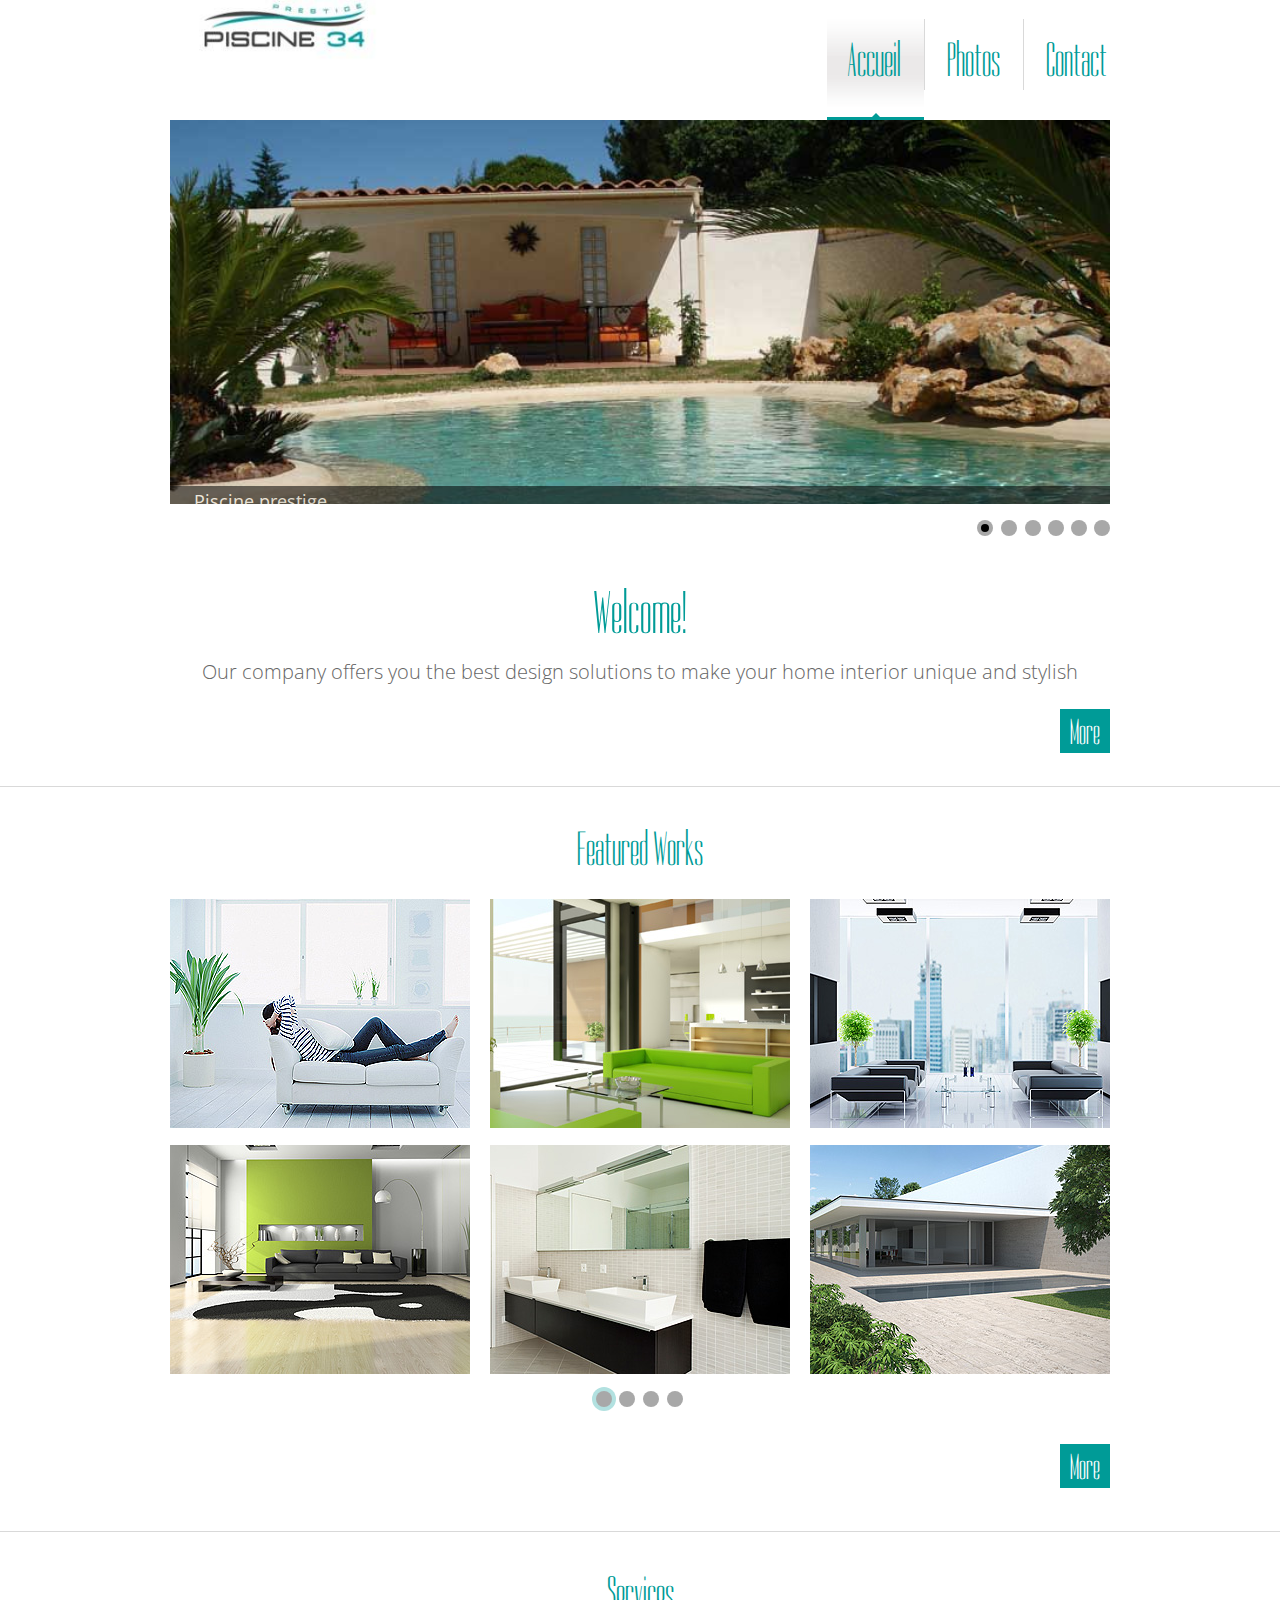
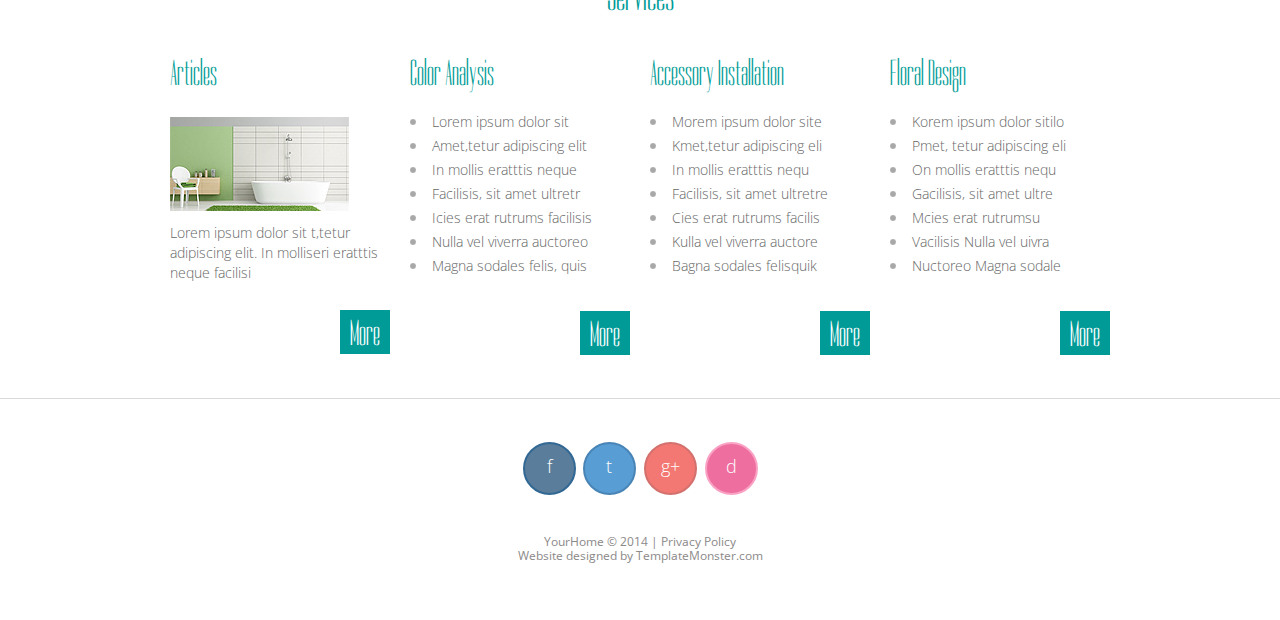
==== commit b39cf7c3: "test" ====
--- a/piscine_projet/site/index.html
+++ b/piscine_projet/site/index.html
@@ -63,17 +63,17 @@
     <div class="grid_12">
         <h1>
         <a href="index.html">
-          <img src="images/logo.png" alt="Your Happy Family">
+          <img src="images/logo.jpg" alt="Prestige Piscines 34">
         </a>
       </h1>
         <div class="menu_block ">
           <nav class="horizontal-nav full-width horizontalNav-notprocessed">
             <ul class="sf-menu">
-                 <li class="current"><a href="index.html">Home</a></li>
-                 <li><a href="index-1.html">Services</a></li>
-                 <li><a href="index-2.html">Gallery</a></li>
-
-                 <li><a href="index-4.html">Contacts</a></li>
+                 <li class="current"><a href="index.html">Accueil</a></li>
+                 <!-- <li><a href="index-1.html">La société</a></li> -->
+                 <li><a href="index-2.html">Photos</a></li>
+
+                 <li><a href="index-4.html">Contact</a></li>
                </ul>
             </nav>
            <div class="clear"></div>
@@ -85,26 +85,36 @@
   <div class="grid_12">
     <div class="slider_wrapper ">
        <div class="camera_wrap" id="camera_wrap">
-            <div data-thumb="images/thumb.png" data-src="images/slide.jpg">
-                <div class="caption fadeFromBottom">
-                    Clever interior projects for your home
+            <div data-thumb="images/p1-.jpg" data-src="images/p1.jpg">
+                <div class="caption fadeFromBottom">
+                    Piscine prestige
                 </div>
             </div>
-            <div data-thumb="images/thumb1.jpg" data-src="images/slide1.jpg">
+            <div data-thumb="images/p2-.jpg" data-src="images/p2.jpg">
                 <div class="caption fadeFromBottom">
                     Home improvement ideas for you
                 </div>
             </div>
-            <div data-thumb="images/thumb2.png" data-src="images/slide2.jpg">
+            <div  data-thumb="images/p3-.jpg" data-src="images/p3.jpg">
                 <div class="caption fadeFromBottom">
                     Premium design tips
                 </div>
             </div>
-            <div data-thumb="images/thumb3.png" data-src="images/slide3.jpg">
+            <div data-thumb="images/p4-.jpg" data-src="images/p4.jpg">
                 <div class="caption fadeFromBottom">
                   Only creative ideas
                 </div>
-            </div>           
+            </div>      
+            <div data-thumb="images/p5-.jpg" data-src="images/p5.jpg">
+                <div class="caption fadeFromBottom">
+                  Only creative ideas
+                </div>
+            </div>  
+            <div data-thumb="images/p6-.jpg" data-src="images/p6.jpg">
+                <div class="caption fadeFromBottom">
+                  Only creative ideas
+                </div>
+            </div>       
         </div>
     </div>
   </div>
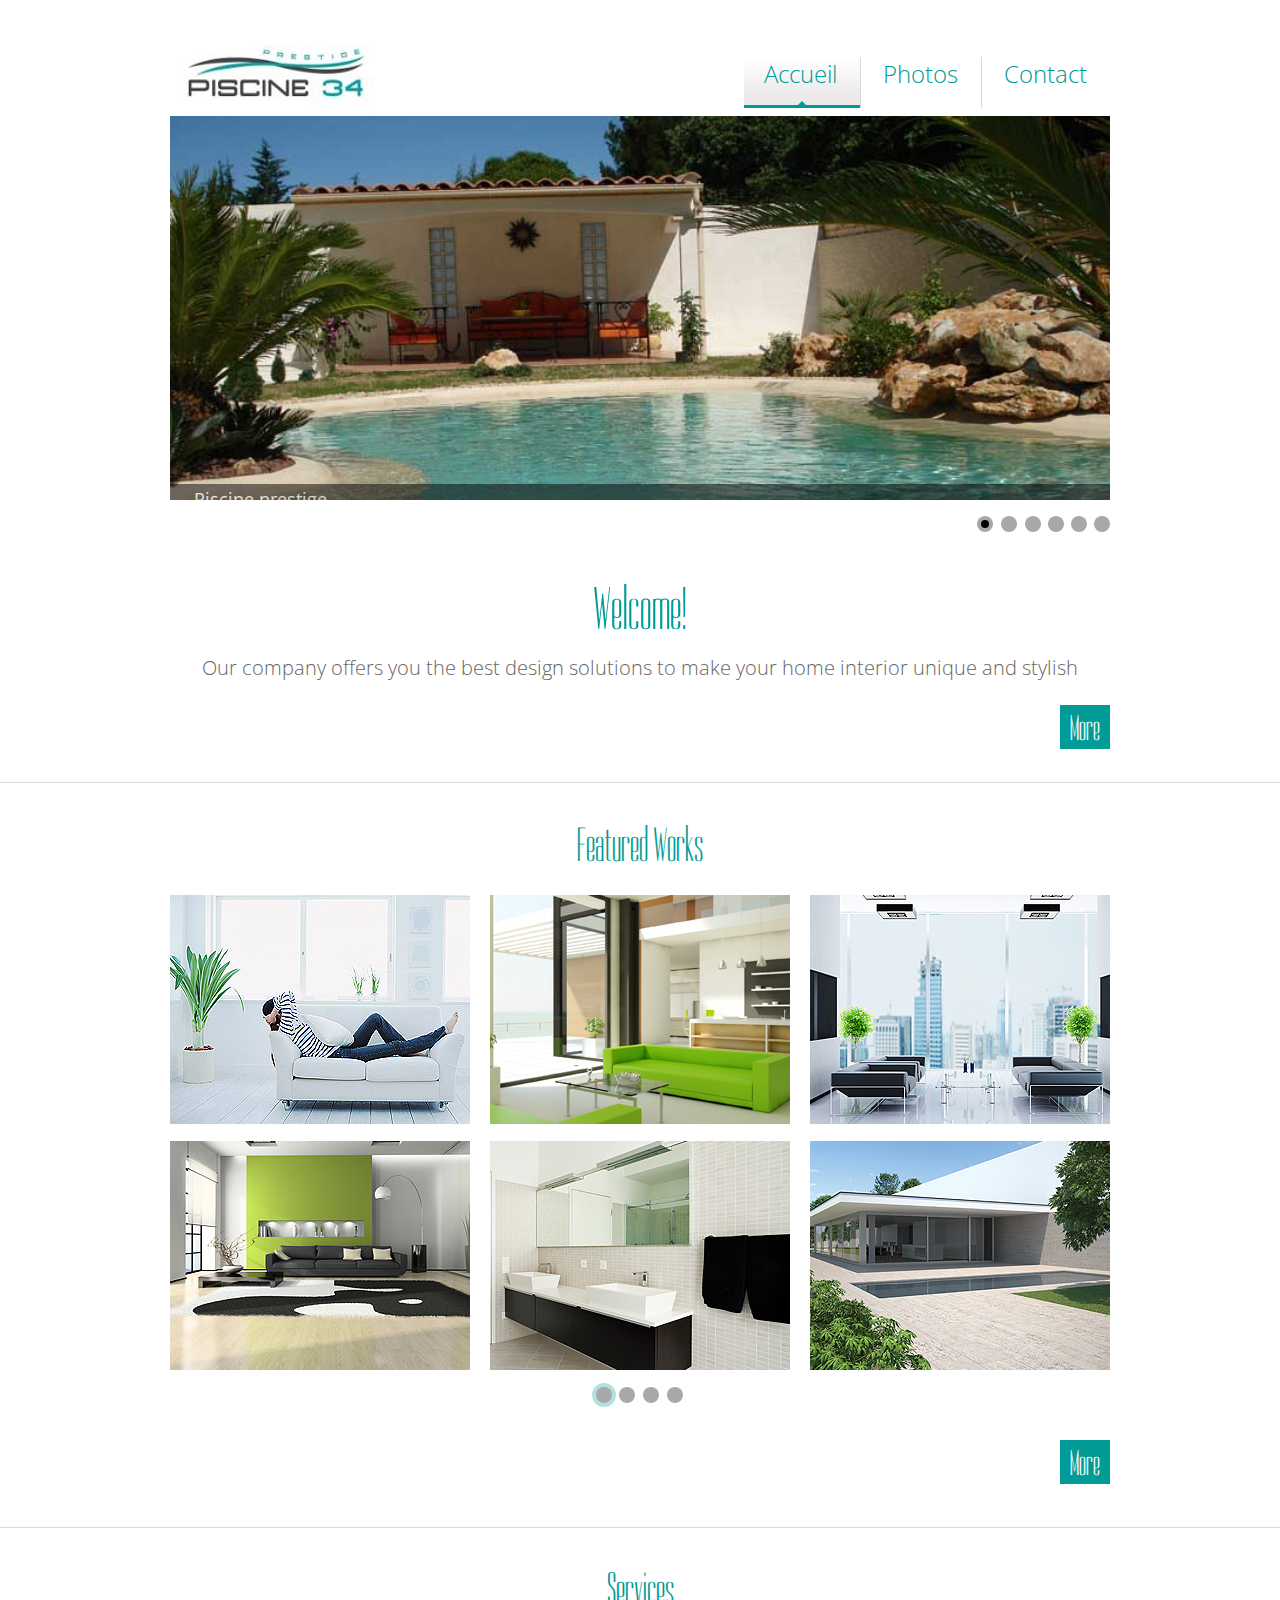
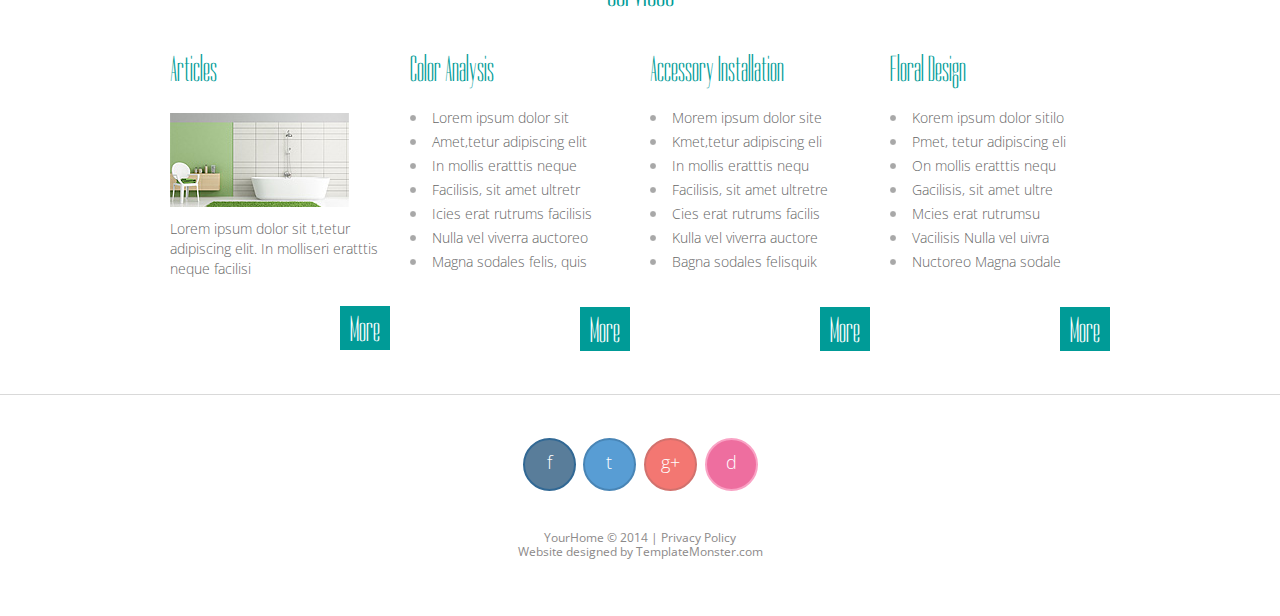
==== commit c9afbb1b: "mise en place du menu, calage du logo etc" ====
--- a/piscine_projet/site/index.html
+++ b/piscine_projet/site/index.html
@@ -63,7 +63,9 @@
     <div class="grid_12">
         <h1>
         <a href="index.html">
-          <img src="images/logo.jpg" alt="Prestige Piscines 34">
+          <div class="logo_prestige">
+            <img src="images/logo.jpg" alt="Prestige Piscines 34">
+          </div>
         </a>
       </h1>
         <div class="menu_block ">
--- a/piscine_projet/site/css/style.css
+++ b/piscine_projet/site/css/style.css
@@ -1,4 +1,4 @@
-@import "reset.css";
+ @import "reset.css";
 @import "skeleton.css";
 @import "font-awesome.css";
 @import "superfish.css";
@@ -41,6 +41,17 @@
 	overflow:hidden;
 	padding:0
 }
+
+.logo_prestige {
+    width:110%;
+    margin: 45px -19px;
+}
+
+.menu_block{
+    font-size: 10%
+
+}
+
 
 strong {
 	font-weight: 700;
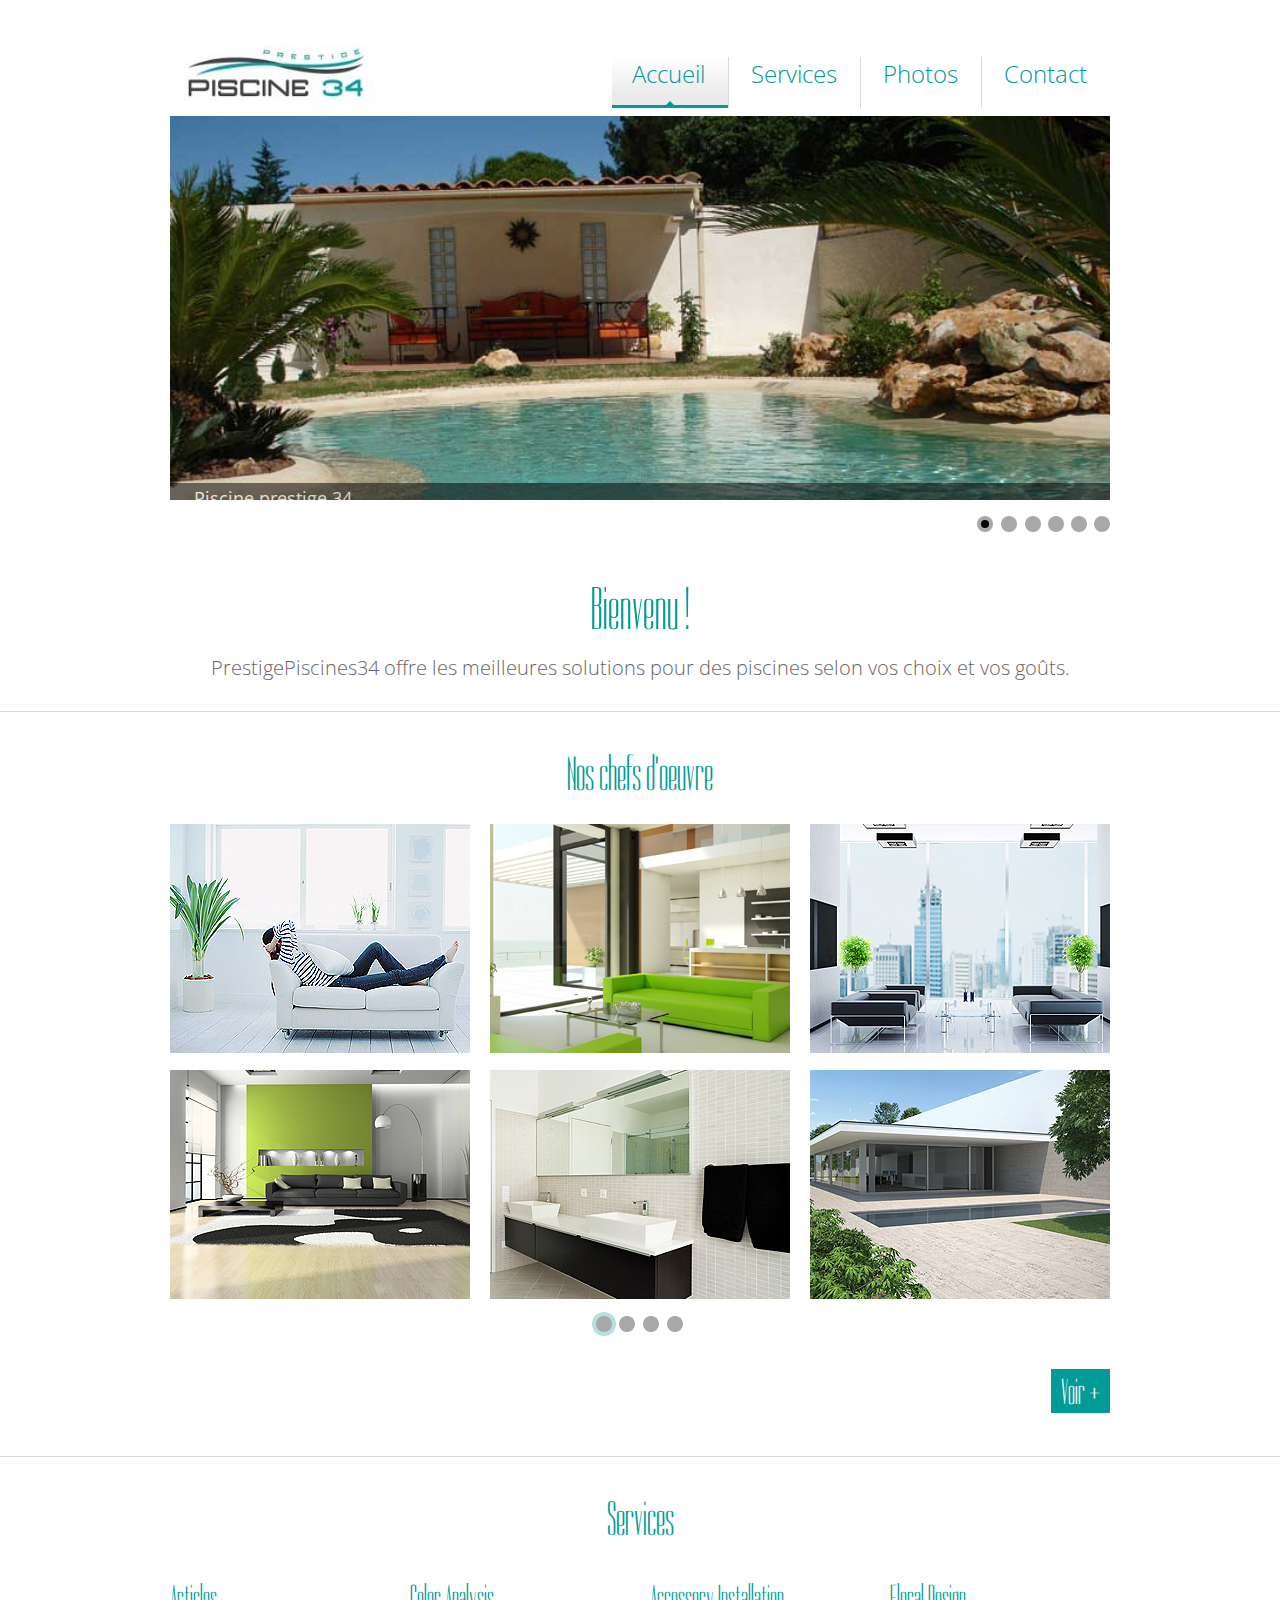
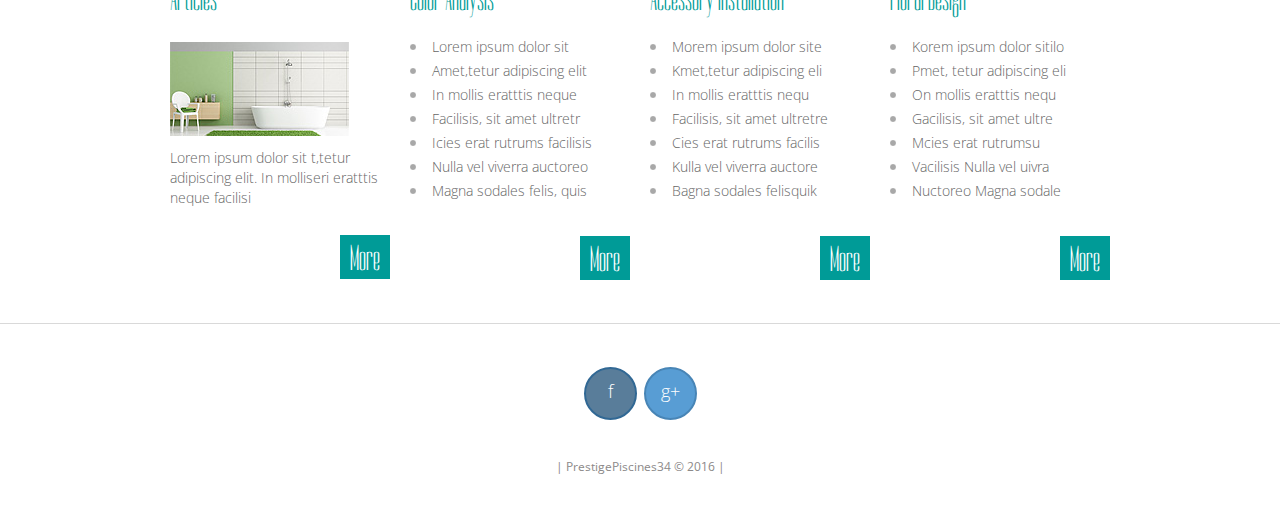
==== commit df96993a: "Changement" ====
--- a/piscine_projet/site/index.html
+++ b/piscine_projet/site/index.html
@@ -1,7 +1,7 @@
 <!DOCTYPE html>
 <html lang="en">
      <head>
-     <title>Home</title>
+     <title>Accueil - PrestigePiscines34</title>
      <meta charset="utf-8">
      <meta name = "format-detection" content = "telephone=no" />
      <link rel="icon" href="images/favicon.ico">
@@ -72,9 +72,8 @@
           <nav class="horizontal-nav full-width horizontalNav-notprocessed">
             <ul class="sf-menu">
                  <li class="current"><a href="index.html">Accueil</a></li>
-                 <!-- <li><a href="index-1.html">La société</a></li> -->
+                 <li><a href="index-1.html">Services</a></li>
                  <li><a href="index-2.html">Photos</a></li>
-
                  <li><a href="index-4.html">Contact</a></li>
                </ul>
             </nav>
@@ -89,32 +88,32 @@
        <div class="camera_wrap" id="camera_wrap">
             <div data-thumb="images/p1-.jpg" data-src="images/p1.jpg">
                 <div class="caption fadeFromBottom">
-                    Piscine prestige
+                    Piscine prestige 34
                 </div>
             </div>
             <div data-thumb="images/p2-.jpg" data-src="images/p2.jpg">
                 <div class="caption fadeFromBottom">
-                    Home improvement ideas for you
+                    Nos piscines sont la vraie image de notre expertise.
                 </div>
             </div>
             <div  data-thumb="images/p3-.jpg" data-src="images/p3.jpg">
                 <div class="caption fadeFromBottom">
-                    Premium design tips
+                    Pour tous types de piscines, PrestigePiscines34 est la bonne adresse. 
                 </div>
             </div>
             <div data-thumb="images/p4-.jpg" data-src="images/p4.jpg">
                 <div class="caption fadeFromBottom">
-                  Only creative ideas
+                  Des idées innovantes.
                 </div>
             </div>      
             <div data-thumb="images/p5-.jpg" data-src="images/p5.jpg">
                 <div class="caption fadeFromBottom">
-                  Only creative ideas
+                  Rochers, cascade … Tout pour satisfiare vos envies.
                 </div>
             </div>  
             <div data-thumb="images/p6-.jpg" data-src="images/p6.jpg">
                 <div class="caption fadeFromBottom">
-                  Only creative ideas
+                  Un style spécial pour un gout moderne.
                 </div>
             </div>       
         </div>
@@ -125,20 +124,20 @@
   <div class="container_12">
     <div class="grid_12">
       <div class="center">
-        <h2>Welcome!</h2>
-        Our company offers you the best design solutions to make your home interior unique and stylish
-        <div class="alright">
+        <h2>Bienvenu !</h2>
+        PrestigePiscines34 offre les meilleures solutions pour des piscines selon vos choix et vos goûts.
+<!--         <div class="alright">
           <a href="#" class="btn">More</a>
-        </div>
+        </div> -->
       </div>
     </div>
   </div>
 </div>
 <!--==============================Content=================================-->
-<div class="content"><div class="ic">More Website Templates @ TemplateMonster.com - March 10, 2014!</div>
+<div class="content"><div class="ic"> </div>
   <div class="container_12">
     <div class="grid_12 center">
-      <h3>Featured Works</h3>
+      <h3>Nos chefs d'oeuvre</h3>
       <section class="tt-grid-wrapper">
         <ul class="tt-grid tt-effect-stackback tt-effect-delay">
           
@@ -155,7 +154,7 @@
       </section>
       <div class="clear"></div>
       <div class="alright">
-      <a href="#" class="btn">More</a>
+      <a href="index-2.html" class="btn">Voir +</a>
       </div>
     </div>
   </div>
@@ -216,22 +215,20 @@
     <div class="container_12">
       
       <div class="grid_12">
-      <div class="socials">
+        <div class="socials">
       <section id="facebook">
-        <a href="#" target="_blank"><span id="fackbook" class="tooltip" title="Link us on Facebook">f</span></a>
+        <a href="https://www.facebook.com/Prestige.piscines/?fref=ts" target="_blank"><span id="fackbook" class="tooltip" title="Suivez nous sur Facebook">f</span></a>
         </section>
-        <section id="twitter">
-        <a href="#" target="_blank"><span id="twitter-default" class="tooltip" title="Follow us on Twitter">t</span></a>
-        </section>      
+        
         <section id="google">
-        <a href="#" target="_blank"><span id="google-default" class="tooltip" title="Follow us on Google Plus">g<span>+</span></span></a>
+        <a href="#" target="_blank"><span id="google-default" class="tooltip" title="Suivez nous sur Google Plus">g<span>+</span></span></a>
         </section>        
-        <section id="rss">
-        <a href="#" target="_blank"><span id="rss-default" class="tooltip" title="Follow us on Dribble">d</span></a>
-        </section>      
+            
+      
+
         </div>
         <div class="copy">
-        YourHome &copy; 2014  |  <a href="#">Privacy Policy</a> <br> Website designed by <a href="http://www.templatemonster.com/" rel="nofollow">TemplateMonster.com  </a>
+      |   PrestigePiscines34 &copy; 2016  |
         </div>
          
       </div>
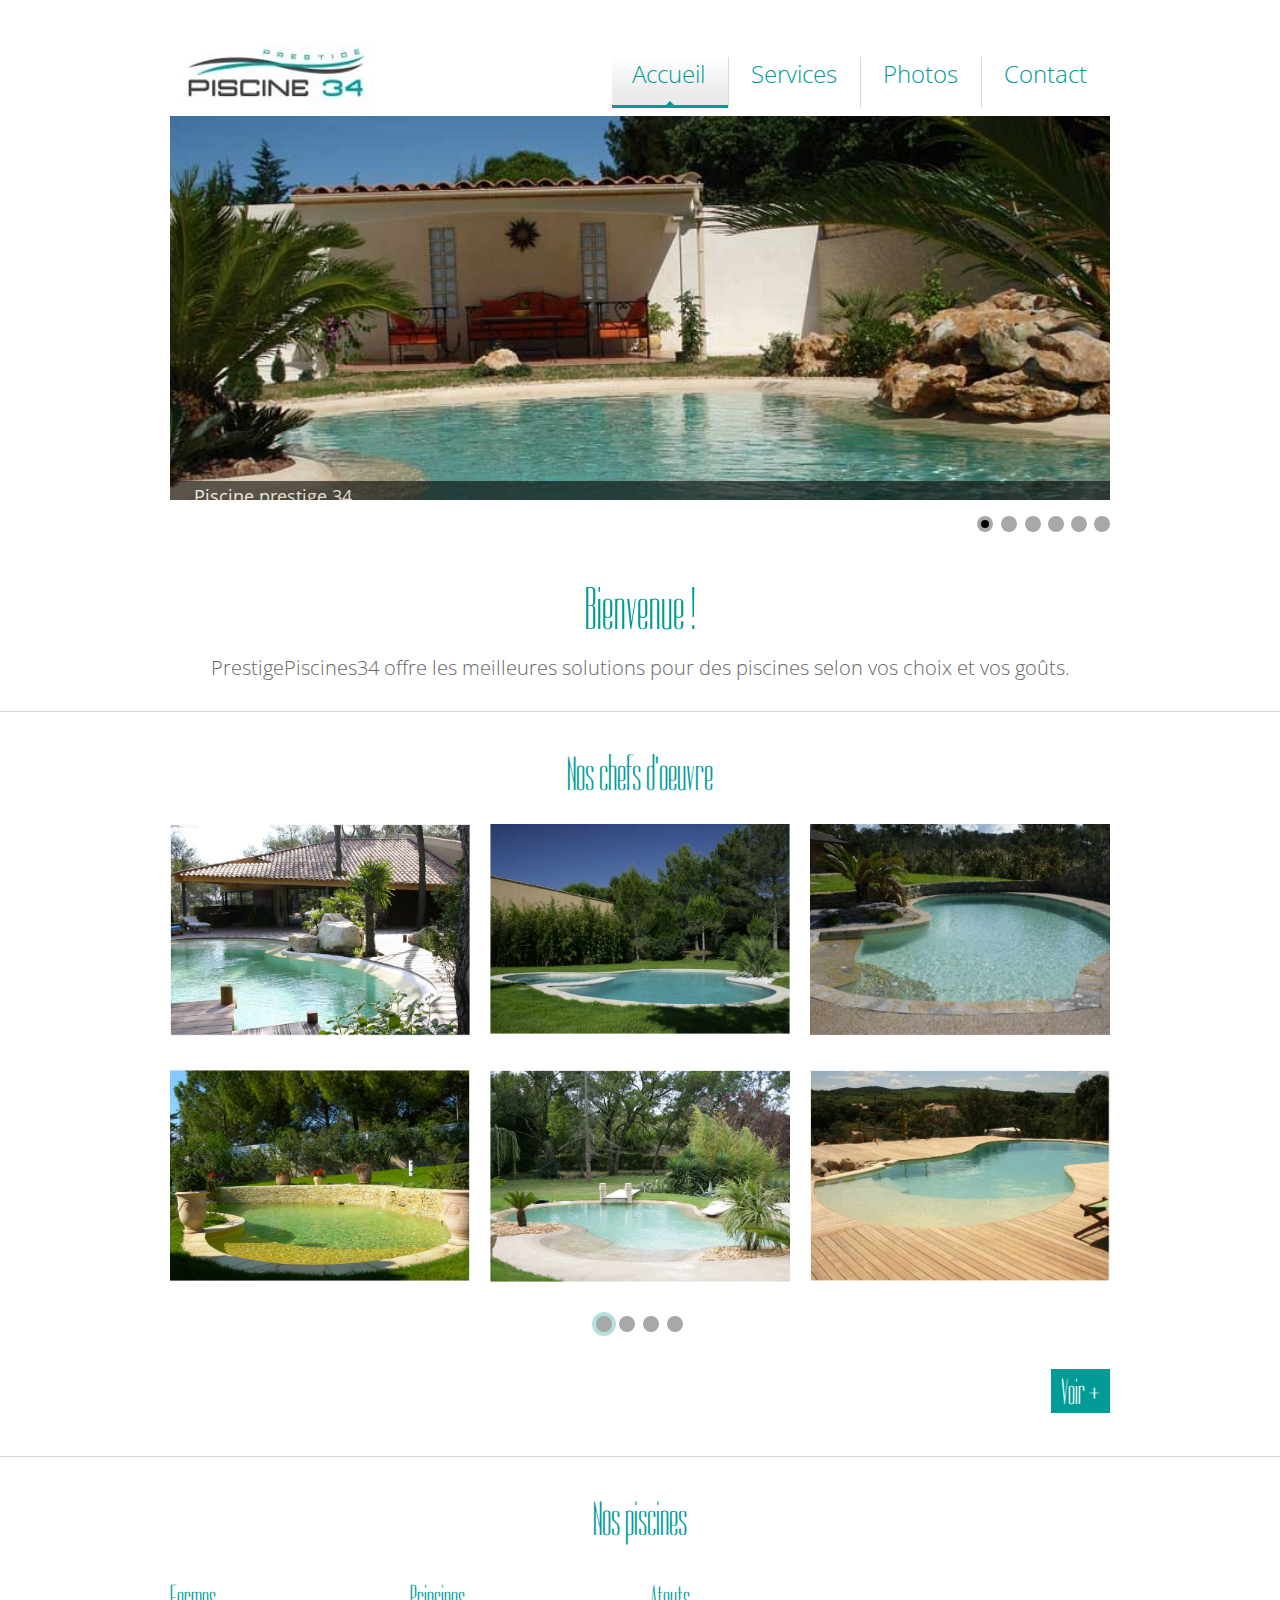
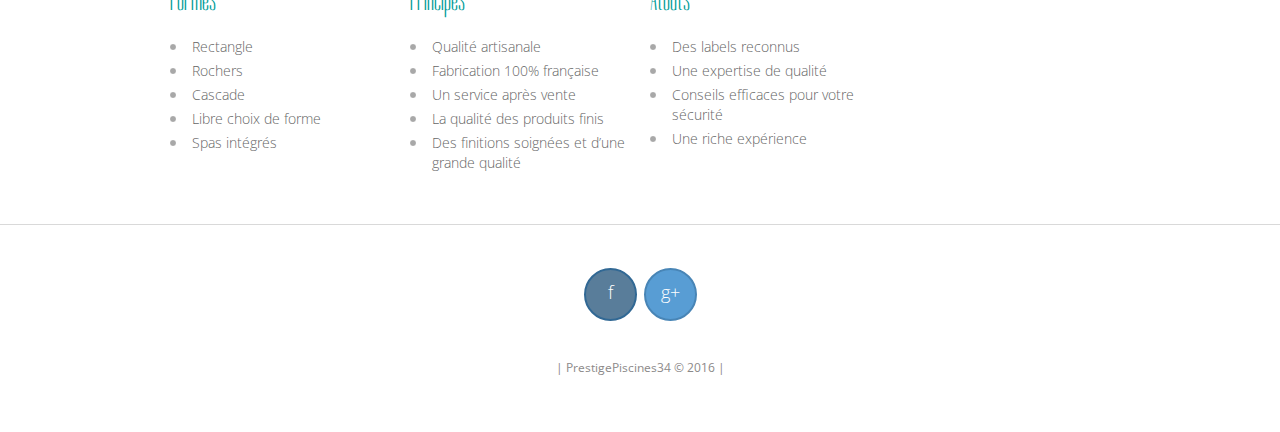
==== commit 346f397a: "Services + Photos + modif index" ====
--- a/piscine_projet/site/index.html
+++ b/piscine_projet/site/index.html
@@ -124,7 +124,7 @@
   <div class="container_12">
     <div class="grid_12">
       <div class="center">
-        <h2>Bienvenu !</h2>
+        <h2>Bienvenue !</h2>
         PrestigePiscines34 offre les meilleures solutions pour des piscines selon vos choix et vos goûts.
 <!--         <div class="alright">
           <a href="#" class="btn">More</a>
@@ -140,13 +140,12 @@
       <h3>Nos chefs d'oeuvre</h3>
       <section class="tt-grid-wrapper">
         <ul class="tt-grid tt-effect-stackback tt-effect-delay">
-          
-          <li><a href="#"><img src="images/feat1.jpg" alt="img01"></a></li>
-          <li><a href="#"><img src="images/feat2.jpg" alt="img02"></a></li>
-          <li><a href="#"><img src="images/feat3.jpg" alt="img03"></a></li>
-          <li><a href="#"><img src="images/feat4.jpg" alt="img04"></a></li>
-          <li><a href="#"><img src="images/feat5.jpg" alt="img05"></a></li>
-          <li><a href="#"><img src="images/feat6.jpg" alt="img06"></a></li>
+          <li><img width=300  height=250 src="images/photo-1.png" alt="img01"></a></li>
+          <li><img width=300  height=250 src="images/photo-2.png" alt="img02"></a></li>
+          <li><img width=300  height=250 src="images/photo-3.png" alt="img03"></a></li>
+          <li><img width=300  height=250 src="images/photo-4.png" alt="img04"></a></li>
+          <li><img width=300  height=250 src="images/photo-5.png" alt="img05"></a></li>
+          <li><img width=300  height=250 src="images/photo-6.png" alt="img06"></a></li>
         </ul>
         <nav>
           <a class="tt-current"></a><a></a><a></a><a></a>
@@ -161,52 +160,45 @@
   <div class="hor"></div>
   <div class="container_12">
     <div class="grid_12 center">
-      <h3>Services</h3>
-    </div>
-    <div class="grid_3">
-      <h4>Articles</h4>
+      <h3>Nos piscines</h3>
+    </div>
+    <!-- <div class="grid_3">
+      <h4>Les formes</h4>
       <img src="images/page1_img1.jpg" alt="" class="img_inner">
       Lorem ipsum dolor sit t,tetur adipiscing elit. In molliseri eratttis neque facilisi
       <div class="alright"><a href="#" class="btn">More</a></div>
-    </div>
+    </div> -->
     <div class="grid_3">
-      <h4>Color Analysis</h4>
+      <h4>Formes</h4>
       <ul class="list">
-        <li><a href="#">Lorem ipsum dolor sit </a></li>
-        <li><a href="#">Amet,tetur adipiscing elit</a></li>
-        <li><a href="#">In mollis eratttis neque </a></li>
-        <li><a href="#">Facilisis, sit amet ultretr</a></li>
-        <li><a href="#">Icies erat rutrums facilisis</a></li>
-        <li><a href="#">Nulla vel viverra auctoreo</a></li>
-        <li><a href="#">Magna sodales felis, quis</a></li>
+        <li><a href="#">Rectangle</a></li>
+        <li><a href="#">Rochers</a></li>
+        <li><a href="#">Cascade</a></li>
+        <li><a href="#">Libre choix de forme</a></li>
+        <li><a href="#">Spas intégrés</a></li>
       </ul>
-      <div class="alright"><a href="#" class="btn">More</a></div>
+<!--       <div class="alright"><a href="#" class="btn">More</a></div> -->
     </div>
     <div class="grid_3">
-      <h4>Accessory Installation</h4>
+      <h4>Principes</h4>
       <ul class="list">
-        <li><a href="#">Morem ipsum dolor site</a></li>
-        <li><a href="#">Kmet,tetur adipiscing eli</a></li>
-        <li><a href="#">In mollis eratttis nequ </a></li>
-        <li><a href="#">Facilisis, sit amet ultretre</a></li>
-        <li><a href="#">Cies erat rutrums facilis </a></li>
-        <li><a href="#">Kulla vel viverra auctore</a></li>
-        <li><a href="#">Bagna sodales felisquik </a></li>
+        <li><a href="#">Qualité artisanale</a></li>
+        <li><a href="#">Fabrication 100% française</a></li>
+        <li><a href="#">Un service après vente</a></li>
+        <li><a href="#">La qualité des produits finis</a></li>
+        <li><a href="#">Des finitions soignées et d’une grande qualité</a></li>
       </ul>
-      <div class="alright"><a href="#" class="btn">More</a></div>
+<!--       <div class="alright"><a href="#" class="btn">More</a></div> -->
     </div>
     <div class="grid_3">
-      <h4>Floral Design</h4>
+      <h4>Atouts</h4>
       <ul class="list">
-        <li><a href="#">Korem ipsum dolor sitilo</a></li>
-        <li><a href="#">Pmet, tetur adipiscing eli</a></li>
-        <li><a href="#">On mollis eratttis nequ </a></li>
-        <li><a href="#">Gacilisis, sit amet ultre</a></li>
-        <li><a href="#">Mcies erat rutrumsu </a></li>
-        <li><a href="#">Vacilisis Nulla vel uivra </a></li>
-        <li><a href="#">Nuctoreo Magna sodale </a></li>
+        <li><a href="#">Des labels reconnus</a></li>
+        <li><a href="#">Une expertise de qualité </a></li>
+        <li><a href="#">Conseils efficaces pour votre sécurité</a></li>
+        <li><a href="#">Une riche expérience</a></li>
       </ul>    
-      <div class="alright"><a href="#" class="btn">More</a></div>
+<!--       <div class="alright"><a href="#" class="btn">More</a></div> -->
     </div>
   </div>
 </div>
--- a/piscine_projet/site/css/style.css
+++ b/piscine_projet/site/css/style.css
@@ -163,7 +163,8 @@
 }
 
 a.btn {
-    margin-top: 15px;
+    margin-top: 75px;
+    margin-left: 284px;
     display: inline-block;
     padding: 5px 10px 3px;
     background-color: #009b97;
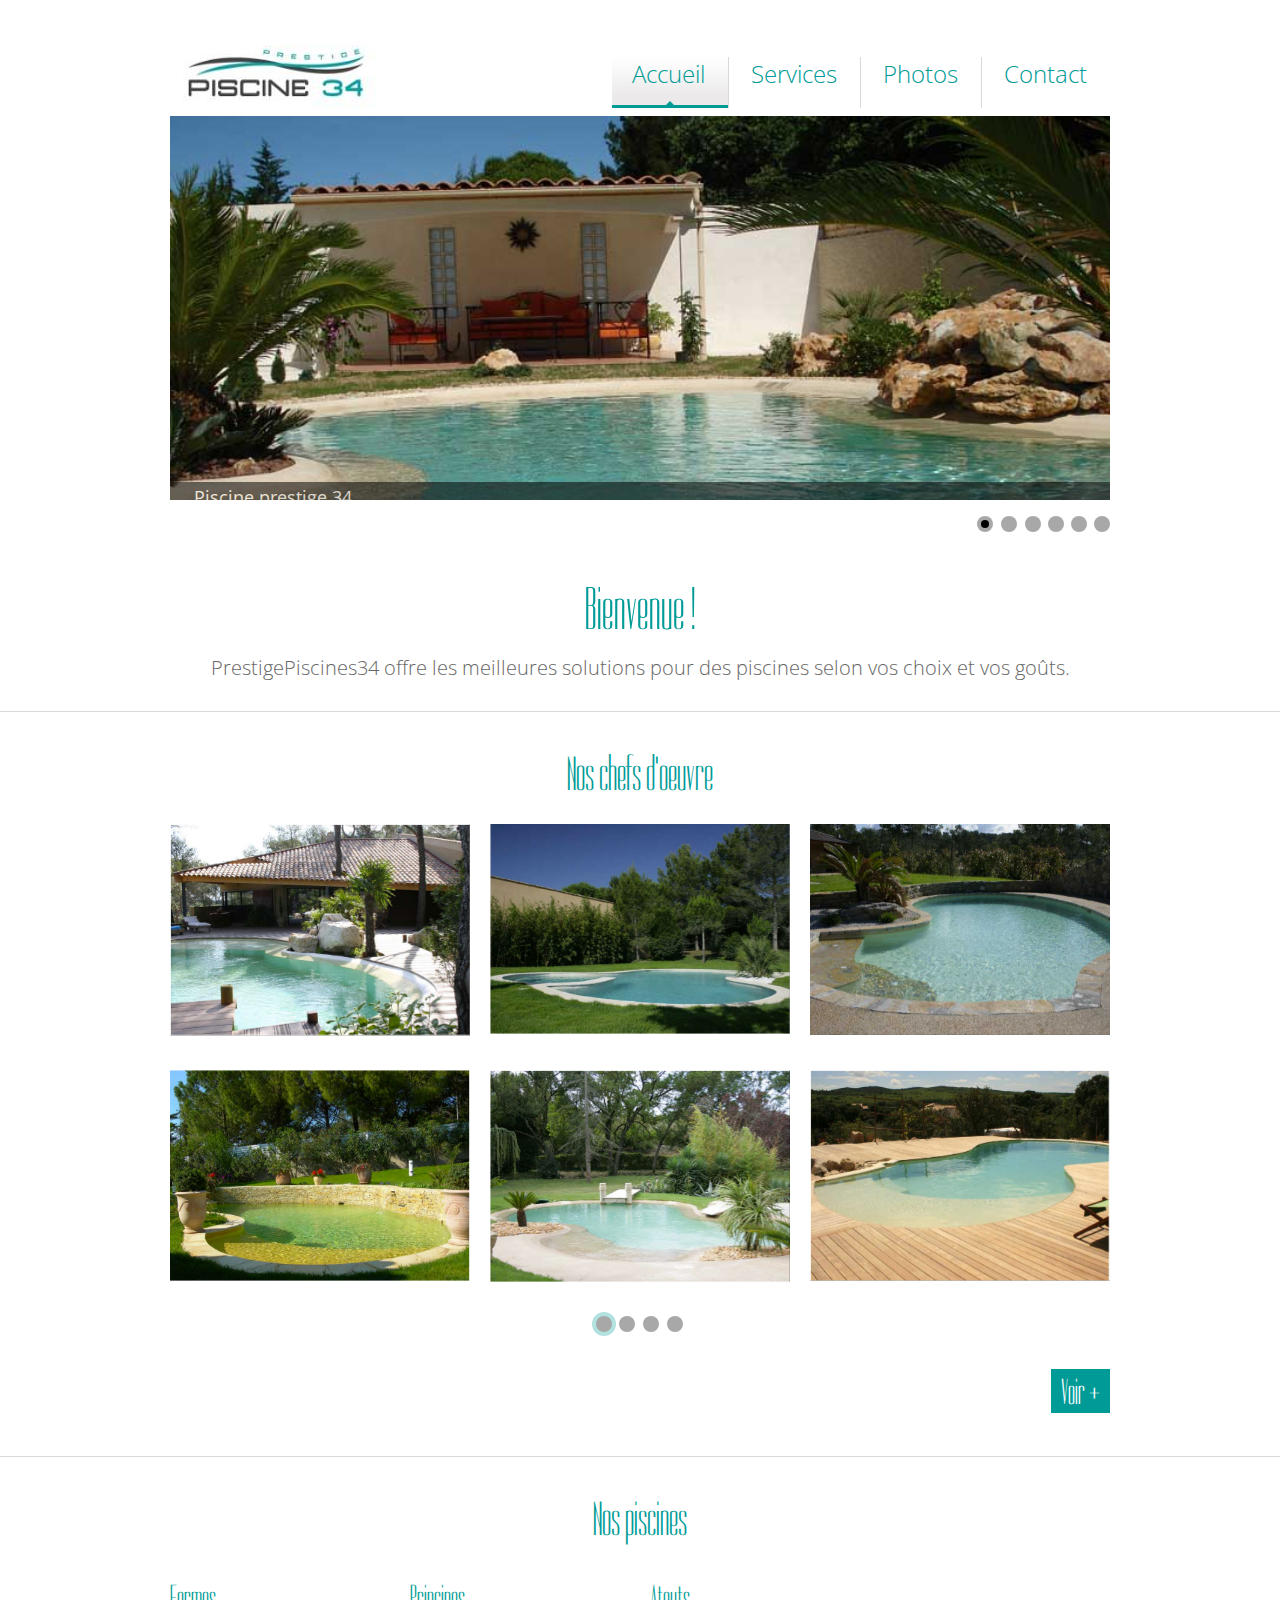
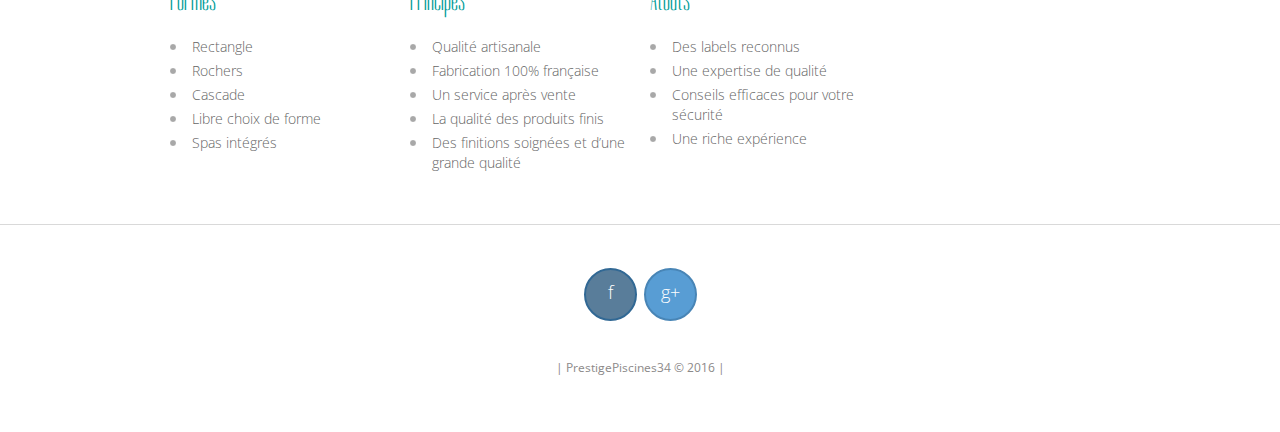
==== commit c524cb4e: "reglage bug javascript image" ====
--- a/piscine_projet/site/index.html
+++ b/piscine_projet/site/index.html
@@ -138,14 +138,17 @@
   <div class="container_12">
     <div class="grid_12 center">
       <h3>Nos chefs d'oeuvre</h3>
-      <section class="tt-grid-wrapper">
+        <section class="tt-grid-wrapper">
         <ul class="tt-grid tt-effect-stackback tt-effect-delay">
-          <li><img width=300  height=250 src="images/photo-1.png" alt="img01"></a></li>
-          <li><img width=300  height=250 src="images/photo-2.png" alt="img02"></a></li>
-          <li><img width=300  height=250 src="images/photo-3.png" alt="img03"></a></li>
-          <li><img width=300  height=250 src="images/photo-4.png" alt="img04"></a></li>
-          <li><img width=300  height=250 src="images/photo-5.png" alt="img05"></a></li>
-          <li><img width=300  height=250 src="images/photo-6.png" alt="img06"></a></li>
+          <li><a href="#"><img width=300 height=250 src="images/photo-1.png" alt="img01"/></a></li>
+          <li><a href="#"><img width=300 height=250 src="images/photo-2.png" alt="img02"/></a></li>
+          <li><a href="#"><img width=300 height=250 src="images/photo-3.png" alt="img03"/></a></li>
+          <li><a href="#"><img width=300 height=250 src="images/photo-4.png" alt="img04"/></a></li>
+          <li><a href="#"><img width=300 height=250 src="images/photo-5.png" alt="img05"/></a></li>
+          <li><a href="#"><img width=300 height=250 src="images/photo-6.png" alt="img06"/></a></li>
+          <!--<li><img width=300  height=250 src="images/photo-7.png" alt="img07"></a></li>
+          <li><img width=300  height=250 src="images/photo-8.png" alt="img08"></a></li>
+          <li><img width=300  height=250 src="images/photo-9.png" alt="img09"></a></li>-->
         </ul>
         <nav>
           <a class="tt-current"></a><a></a><a></a><a></a>
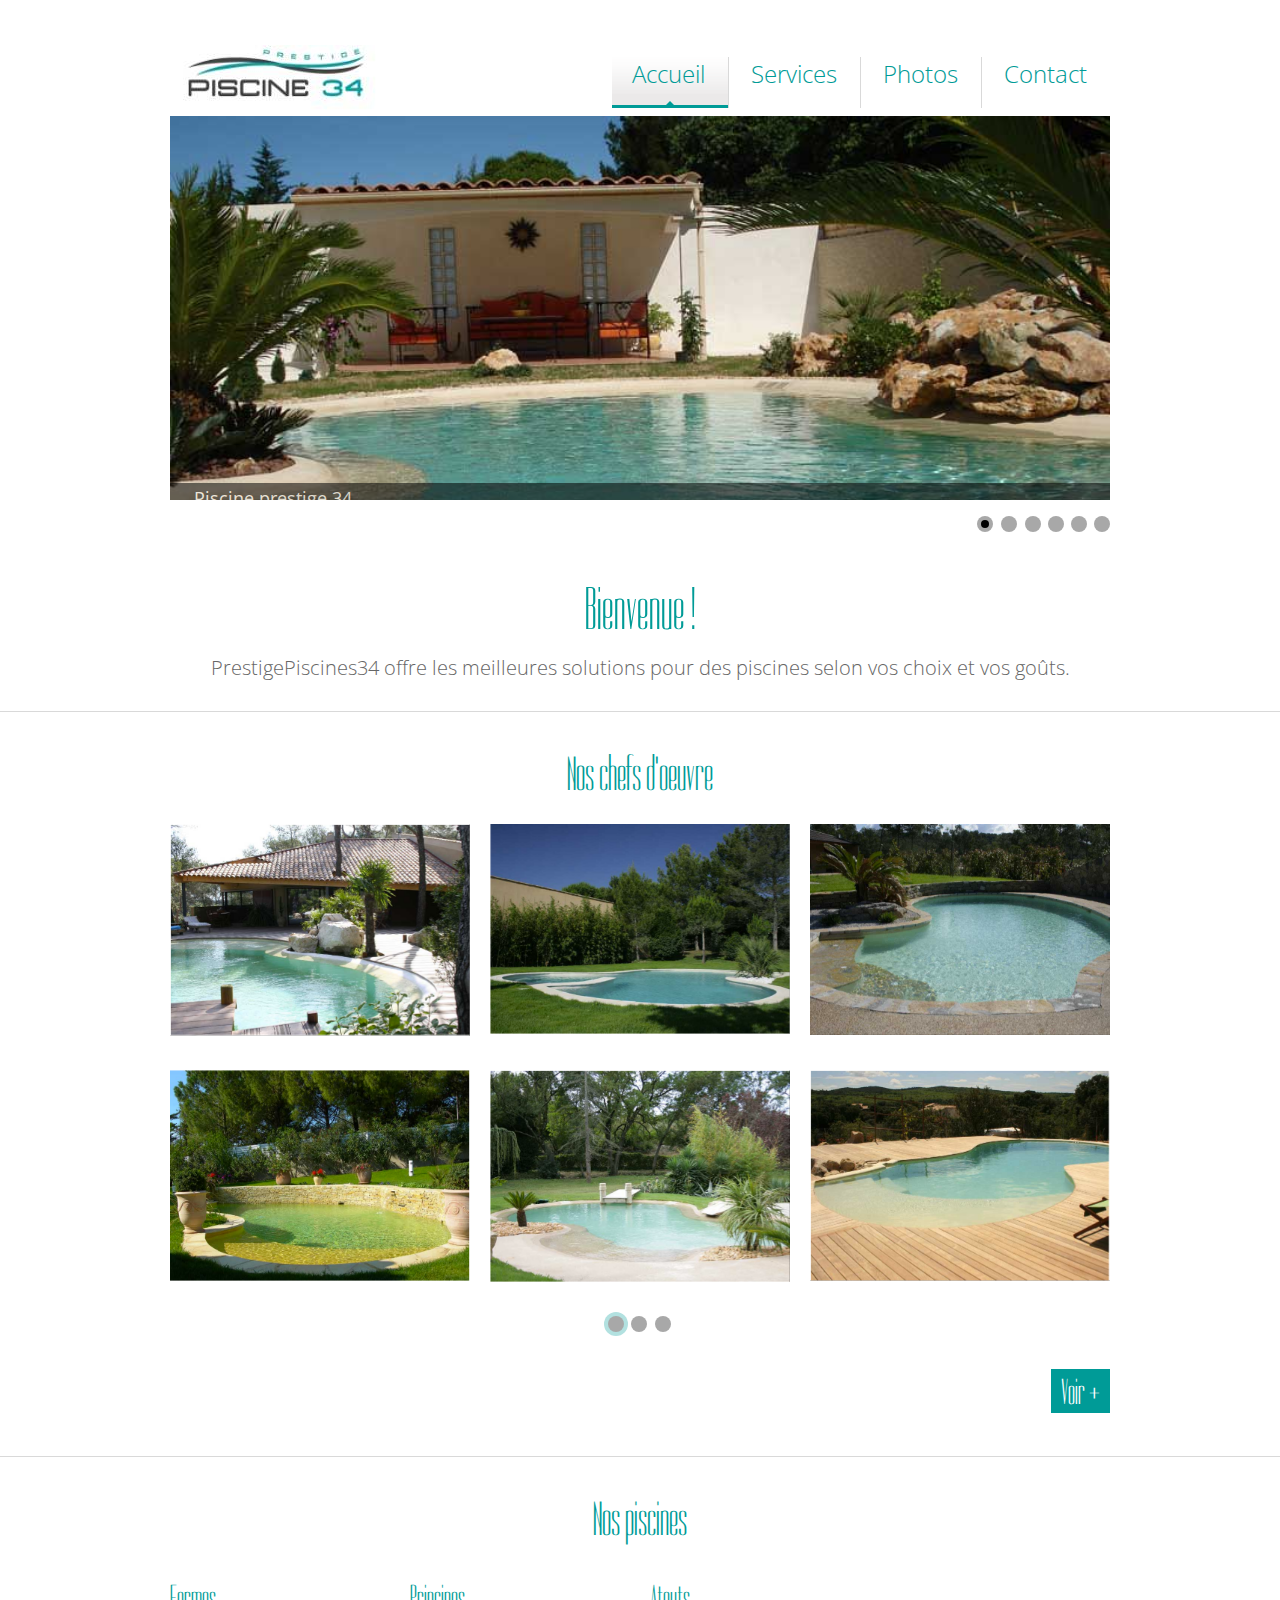
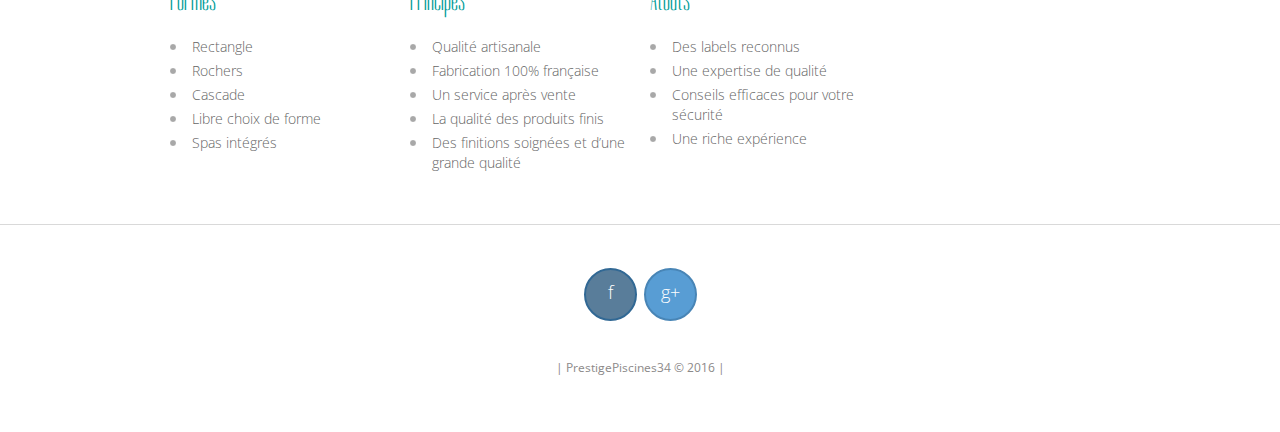
==== commit 16686376: "piscine commit" ====
--- a/piscine_projet/site/index.html
+++ b/piscine_projet/site/index.html
@@ -151,7 +151,7 @@
           <li><img width=300  height=250 src="images/photo-9.png" alt="img09"></a></li>-->
         </ul>
         <nav>
-          <a class="tt-current"></a><a></a><a></a><a></a>
+          <a class="tt-current"></a><a></a><a></a>
         </nav>
       </section>
       <div class="clear"></div>
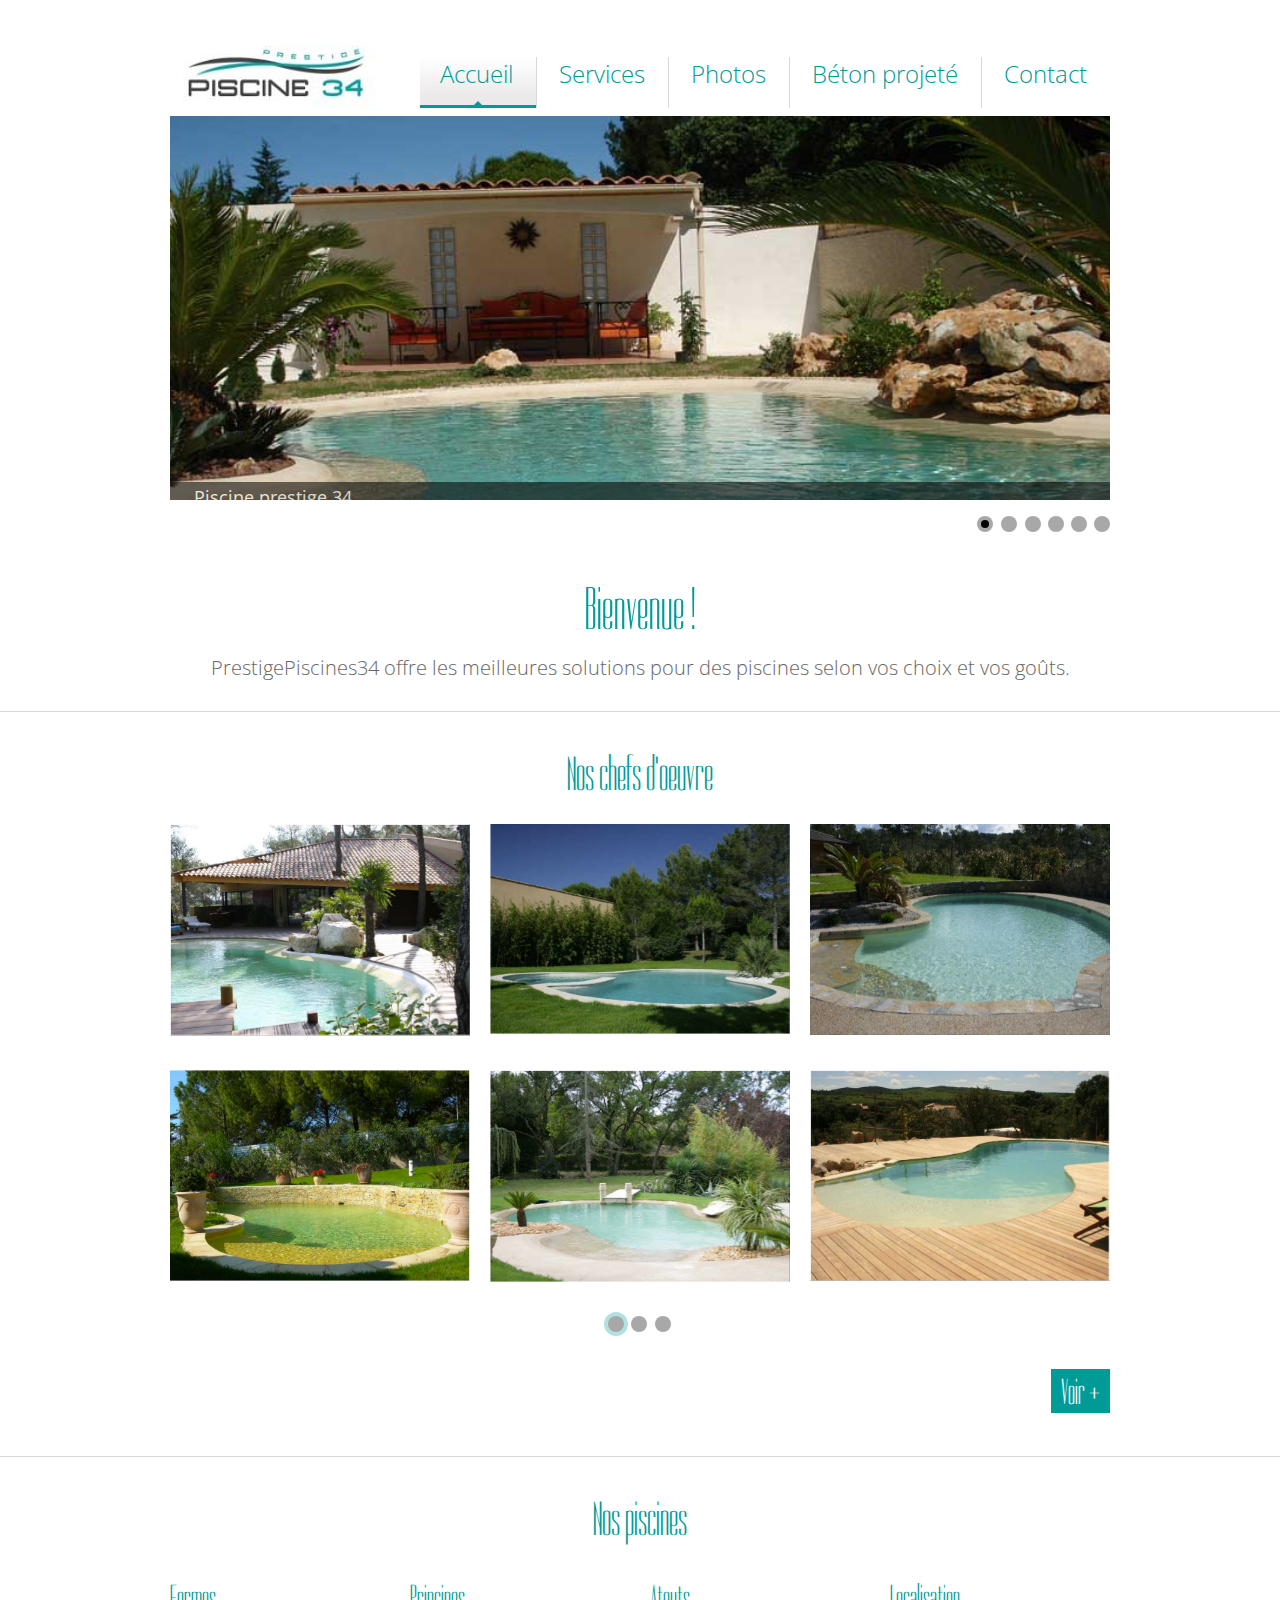
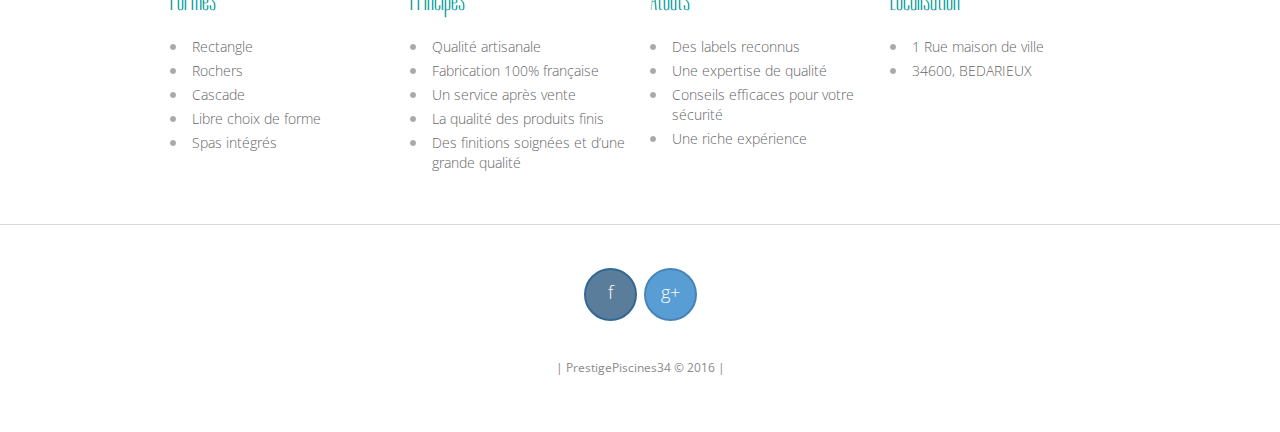
==== commit 1f81d3a7: "bug javascript" ====
--- a/piscine_projet/site/index.html
+++ b/piscine_projet/site/index.html
@@ -74,6 +74,7 @@
                  <li class="current"><a href="index.html">Accueil</a></li>
                  <li><a href="index-1.html">Services</a></li>
                  <li><a href="index-2.html">Photos</a></li>
+                 <li><a href="index-5.html">Béton projeté</a></li>
                  <li><a href="index-4.html">Contact</a></li>
                </ul>
             </nav>
@@ -203,6 +204,16 @@
       </ul>    
 <!--       <div class="alright"><a href="#" class="btn">More</a></div> -->
     </div>
+
+    <div class="grid_3">
+      <h4>Localisation</h4>
+      <ul class="list">
+        <li><a href="#">1 Rue maison de ville</a></li>
+        <li><a href="#">34600, BEDARIEUX</a></li>
+      </ul>    
+<!--       <div class="alright"><a href="#" class="btn">More</a></div> -->
+    </div>
+
   </div>
 </div>
 <!--==============================footer=================================-->
